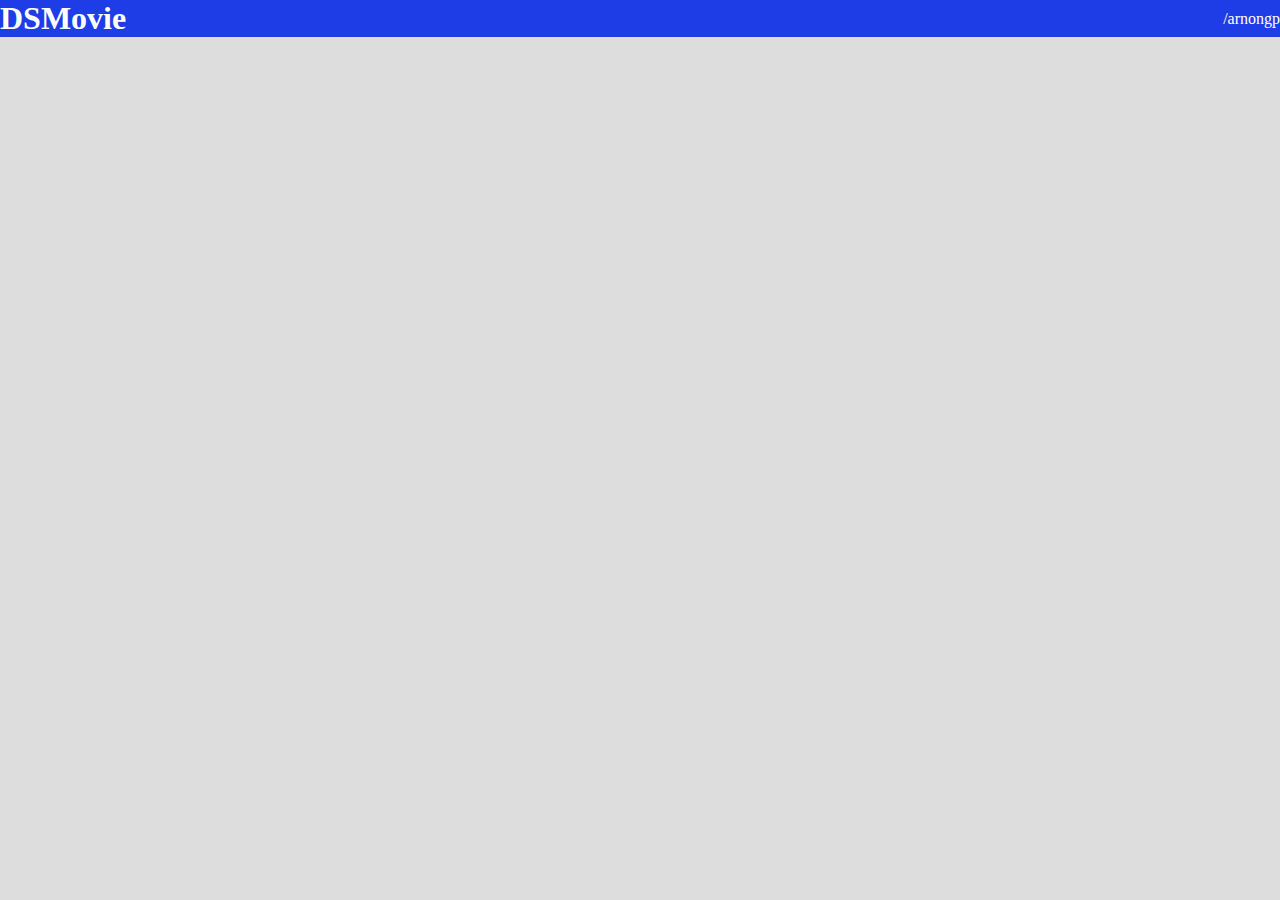
==== index.html @ d2dfbcd3 "estilização da barra superior" ====
<!DOCTYPE html>
<html lang="pt-br">
<head>
    <meta charset="UTF-8">
    <meta http-equiv="X-UA-Compatible" content="IE=edge">
    <meta name="viewport" content="width=device-width, initial-scale=1.0">
    <link rel="stylesheet" href="style.css">
    <link href="https://cdn.jsdelivr.net/npm/bootstrap@5.1.3/dist/css/bootstrap.min.css" rel="stylesheet" integrity="sha384-1BmE4kWBq78iYhFldvKuhfTAU6auU8tT94WrHftjDbrCEXSU1oBoqyl2QvZ6jIW3" crossorigin="anonymous">
    <title>Projeto DSMovie</title>
</head>
<body>
    <header>
        <nav class="container">
            <h1>DSMovie</h1>
            <a href="https://github.com/arnongp/" target="_blank">/arnongp</a>
        </nav>
    </header>
</body>
</html>
---- style.css ----
* {
    margin: 0;
    padding: 0;
    box-sizing: border-box;
}

html, body {
    background-color: #DDD;
}

header {
    background-color: #1f3de7;
    color: #FFF
}
nav a {
    color: unset;
    text-decoration: none;
}

nav {
    display: flex;
    align-items: center;
    justify-content: space-between;
}
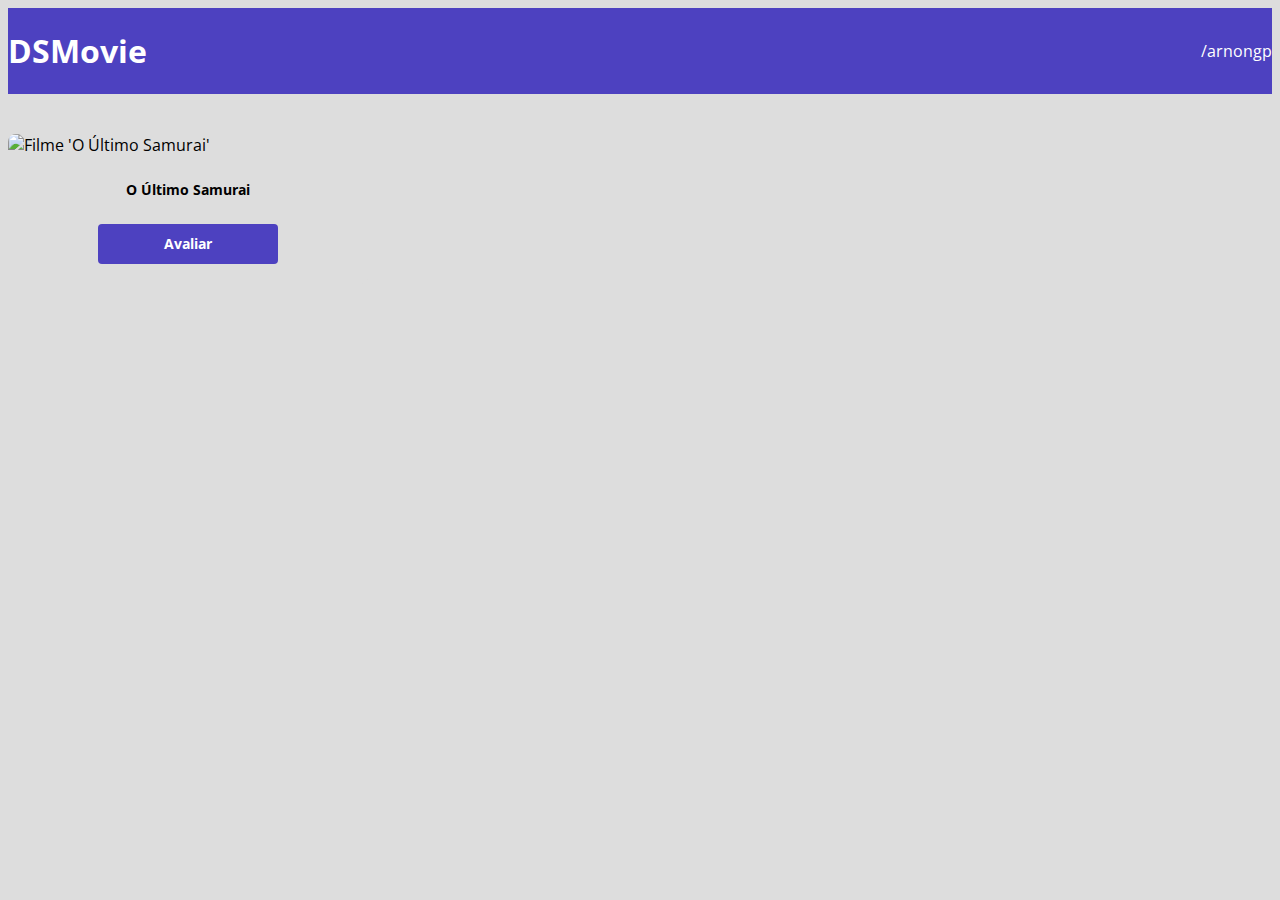
==== commit c4800bfa: "criado card de filmes" ====
--- a/index.html
+++ b/index.html
@@ -15,5 +15,16 @@
             <a href="https://github.com/arnongp/" target="_blank">/arnongp</a>
         </nav>
     </header>
+    <main>
+        <section id="dsmovie-card-list" class="container">
+            <div class="dsmovie-card">
+                <img src="https://www.themoviedb.org/t/p/w533_and_h300_bestv2/lm15lu2jt3I3Syxsb90UJzUzMRV.jpg" alt="Filme 'O Último Samurai'">
+                <div class="dsmovie-card-description">
+                    <h3>O Último Samurai</h3>
+                    <a class="dsmovie-btn" href="form.html">Avaliar</a>
+                </div>
+            </div>
+        </section>
+    </main>
 </body>
 </html>--- a/style.css
+++ b/style.css
@@ -1,18 +1,26 @@
+@import url('https://fonts.googleapis.com/css2?family=Open+Sans:wght@400;700&display=swap');
+
+:root {
+  --color-primary: #4d41c0;
+  --text-gray:#4A4A4A;
+  --bg-gray: #ddd;
+  --white: #fff;
+}
+
 * {
-    margin: 0;
-    padding: 0;
     box-sizing: border-box;
+    font-family: 'Open Sans', sans-serif;
 }
 
 html, body {
-    background-color: #DDD;
+    background-color: var(--bg-gray);
 }
 
 header {
-    background-color: #1f3de7;
-    color: #FFF
+    background-color: var(--color-primary);
+    color: #FFF;
 }
-nav a {
+nav a, nav a:hover {
     color: unset;
     text-decoration: none;
 }
@@ -23,3 +31,46 @@
     justify-content: space-between;
 }
 
+.dsmovie-card {
+    width: 360px;
+    border-radius: 8px;
+}
+
+#dsmovie-card-list {
+    padding: 40px 0;
+}
+
+.dsmovie-card img {
+    width: 100%;
+    border-radius: 8px 8px 0 0;
+}
+
+.dsmovie-card-description {
+    background-color: var(--bg-gray);
+    padding: 10px 0 20px 0;
+    display: flex;
+    flex-direction: column;
+    align-items: center;
+    border-radius: 0 0 8px 8px;
+}
+
+.dsmovie-card-description h3 {
+    font-size: 14px;
+    font-weight: 700;
+    margin-bottom: 25px;
+}
+
+.dsmovie-btn, .dsmovie-btn:hover {
+    width: 180px;
+    height: 40px;
+    background-color: var(--color-primary);
+    color: var(--white);
+    font-size: 14px;
+    font-weight: 700;
+    display: flex;
+    align-items: center;
+    justify-content: center;
+    text-decoration: none;
+    border-radius: 4px;
+
+}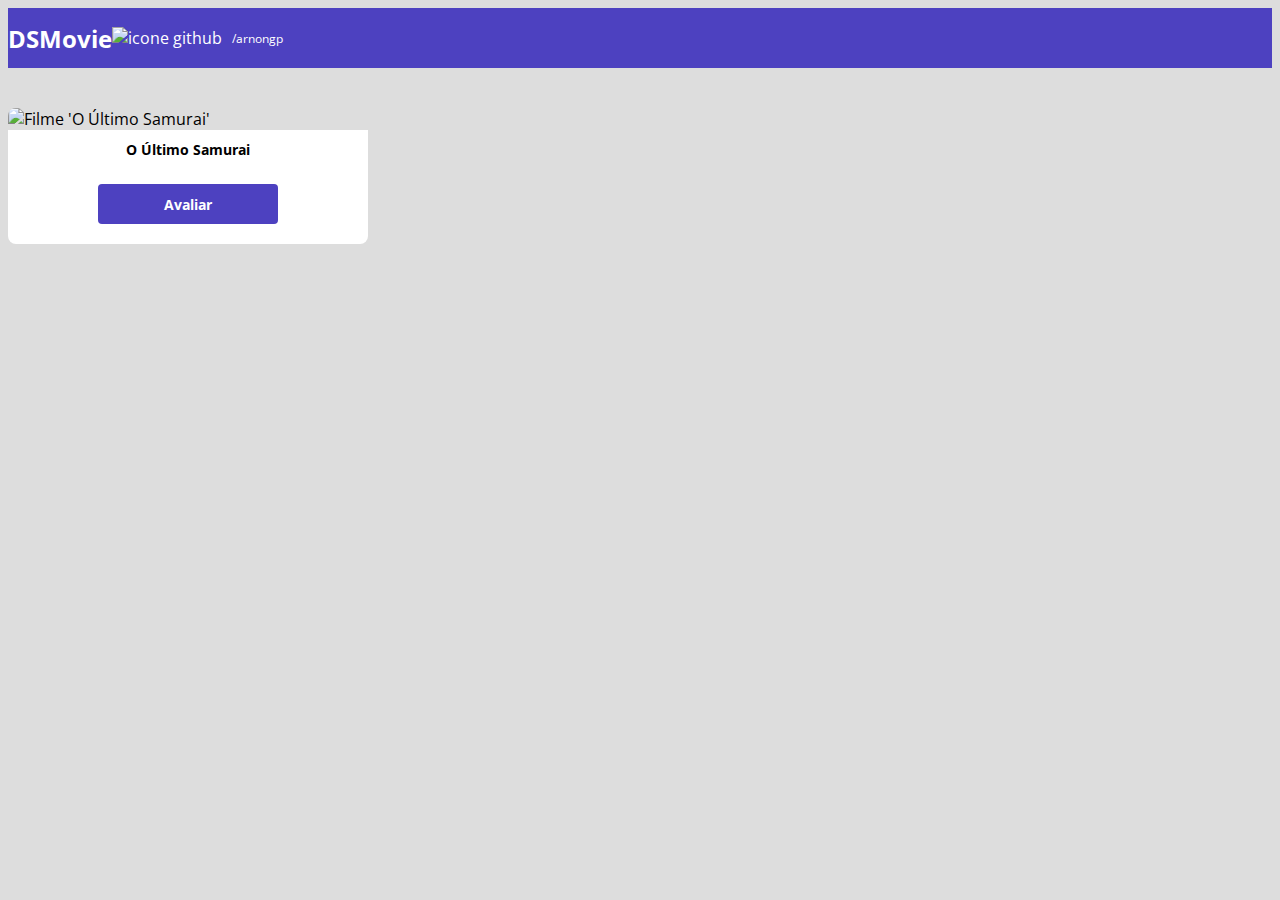
==== commit 4aae03a7: "correcao arquivo css parte inicial" ====
--- a/index.html
+++ b/index.html
@@ -1,30 +1,41 @@
 <!DOCTYPE html>
 <html lang="pt-br">
-<head>
-    <meta charset="UTF-8">
-    <meta http-equiv="X-UA-Compatible" content="IE=edge">
-    <meta name="viewport" content="width=device-width, initial-scale=1.0">
-    <link rel="stylesheet" href="style.css">
-    <link href="https://cdn.jsdelivr.net/npm/bootstrap@5.1.3/dist/css/bootstrap.min.css" rel="stylesheet" integrity="sha384-1BmE4kWBq78iYhFldvKuhfTAU6auU8tT94WrHftjDbrCEXSU1oBoqyl2QvZ6jIW3" crossorigin="anonymous">
+  <head>
+    <meta charset="UTF-8" />
+    <meta http-equiv="X-UA-Compatible" content="IE=edge" />
+    <meta name="viewport" content="width=device-width, initial-scale=1.0" />
+    <link
+      href="https://cdn.jsdelivr.net/npm/bootstrap@5.1.3/dist/css/bootstrap.min.css"
+      rel="stylesheet"
+      integrity="sha384-1BmE4kWBq78iYhFldvKuhfTAU6auU8tT94WrHftjDbrCEXSU1oBoqyl2QvZ6jIW3"
+      crossorigin="anonymous"
+    />
+    <link rel="stylesheet" href="style.css" />
     <title>Projeto DSMovie</title>
-</head>
-<body>
+  </head>
+  <body>
     <header>
-        <nav class="container">
-            <h1>DSMovie</h1>
-            <a href="https://github.com/arnongp/" target="_blank">/arnongp</a>
-        </nav>
+      <nav class="container">
+        <h1>DSMovie</h1>
+        <div class="dsmovie-contact-container">
+          <img src="img/github.svg" alt="icone github" />
+          <a href="https://github.com/arnongp/" target="_blank">/arnongp</a>
+        </div>
+      </nav>
     </header>
     <main>
-        <section id="dsmovie-card-list" class="container">
-            <div class="dsmovie-card">
-                <img src="https://www.themoviedb.org/t/p/w533_and_h300_bestv2/lm15lu2jt3I3Syxsb90UJzUzMRV.jpg" alt="Filme 'O Último Samurai'">
-                <div class="dsmovie-card-description">
-                    <h3>O Último Samurai</h3>
-                    <a class="dsmovie-btn" href="form.html">Avaliar</a>
-                </div>
-            </div>
-        </section>
+      <section id="dsmovie-card-list" class="container">
+        <div class="dsmovie-card">
+          <img
+            src="https://www.themoviedb.org/t/p/w533_and_h300_bestv2/lm15lu2jt3I3Syxsb90UJzUzMRV.jpg"
+            alt="Filme 'O Último Samurai'"
+          />
+          <div class="dsmovie-card-description">
+            <h3>O Último Samurai</h3>
+            <a class="dsmovie-btn" href="form.html">Avaliar</a>
+          </div>
+        </div>
+      </section>
     </main>
-</body>
-</html>+  </body>
+</html>
--- a/style.css
+++ b/style.css
@@ -12,23 +12,47 @@
     font-family: 'Open Sans', sans-serif;
 }
 
+h1, h2, h3, h4, h5, h6 {
+    margin: 0;
+}
+
 html, body {
     background-color: var(--bg-gray);
 }
 
 header {
     background-color: var(--color-primary);
-    color: #FFF;
+    color: var(--white);
+    height: 60px;
+    display: flex;
+    align-items: center;
 }
+
+nav h1 {
+    font-size: 24px;
+    font-weight: 700;
+}
+
 nav a, nav a:hover {
     color: unset;
     text-decoration: none;
+    font-size: 12px;
+    font-weight: 400;
 }
 
 nav {
     display: flex;
     align-items: center;
     justify-content: space-between;
+}
+
+.dsmovie-contact-container {
+    display: flex;
+    align-items: center;
+}
+
+.dsmovie-contact-container img {
+    margin-right: 10px;
 }
 
 .dsmovie-card {
@@ -46,11 +70,12 @@
 }
 
 .dsmovie-card-description {
-    background-color: var(--bg-gray);
-    padding: 10px 0 20px 0;
+    background-color: var(--white);
+    padding: 10px 10px 20px 10px;
     display: flex;
     flex-direction: column;
     align-items: center;
+    justify-content: space-between;
     border-radius: 0 0 8px 8px;
 }
 
@@ -58,6 +83,7 @@
     font-size: 14px;
     font-weight: 700;
     margin-bottom: 25px;
+    text-align: center;
 }
 
 .dsmovie-btn, .dsmovie-btn:hover {
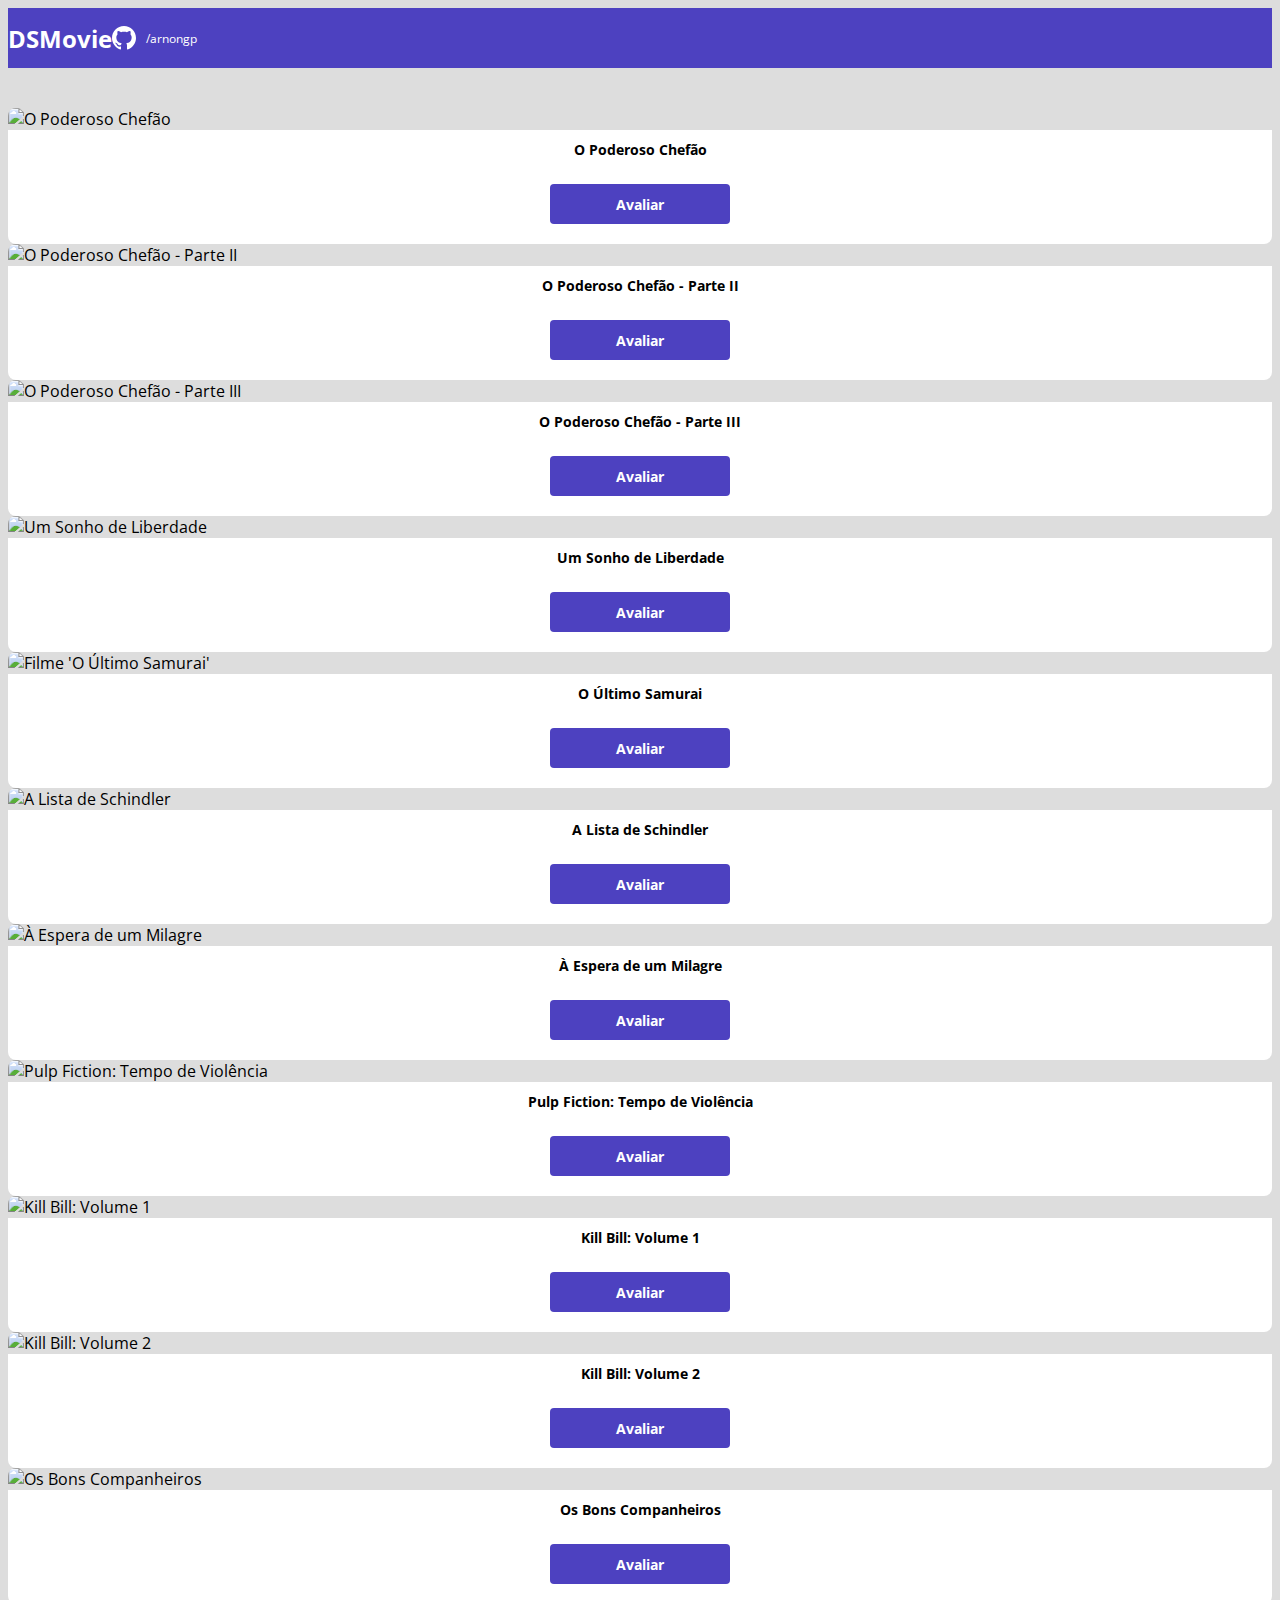
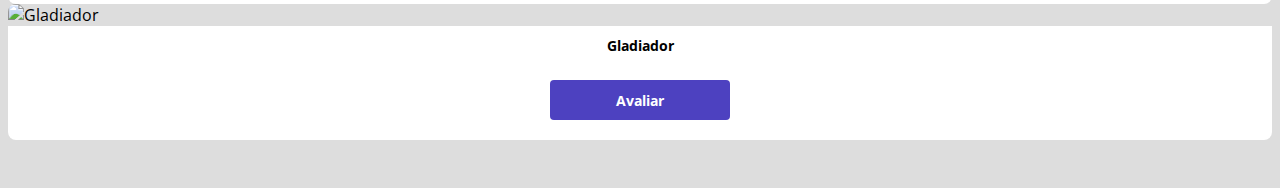
==== commit d0904d56: "card com 12 posicoes" ====
--- a/index.html
+++ b/index.html
@@ -25,16 +25,152 @@
     </header>
     <main>
       <section id="dsmovie-card-list" class="container">
-        <div class="dsmovie-card">
-          <img
-            src="https://www.themoviedb.org/t/p/w533_and_h300_bestv2/lm15lu2jt3I3Syxsb90UJzUzMRV.jpg"
-            alt="Filme 'O Último Samurai'"
-          />
-          <div class="dsmovie-card-description">
-            <h3>O Último Samurai</h3>
-            <a class="dsmovie-btn" href="form.html">Avaliar</a>
+          <div class="row">
+            <div class="col-sm-6 col-lg-4 col-xl-3 mb-3">
+                <div class="dsmovie-card">
+                    <img
+                      src="https://www.themoviedb.org/t/p/w533_and_h300_bestv2/rSPw7tgCH9c6NqICZef4kZjFOQ5.jpg"
+                      alt="O Poderoso Chefão"
+                    />
+                    <div class="dsmovie-card-description">
+                      <h3>O Poderoso Chefão</h3>
+                      <a class="dsmovie-btn" href="form.html">Avaliar</a>
+                    </div>
+                  </div>
+              </div>       
+            <div class="col-sm-6 col-lg-4 col-xl-3 mb-3">
+                <div class="dsmovie-card">
+                    <img
+                      src="https://www.themoviedb.org/t/p/w533_and_h300_bestv2/poec6RqOKY9iSiIUmfyfPfiLtvB.jpg"
+                      alt="O Poderoso Chefão - Parte II"
+                    />
+                    <div class="dsmovie-card-description">
+                      <h3>O Poderoso Chefão - Parte II</h3>
+                      <a class="dsmovie-btn" href="form.html">Avaliar</a>
+                    </div>
+                  </div>
+              </div>       
+            <div class="col-sm-6 col-lg-4 col-xl-3 mb-3">
+                <div class="dsmovie-card">
+                    <img
+                      src="https://www.themoviedb.org/t/p/w533_and_h300_bestv2/9jzcBj3K3sOJe1yF73JEFPISIHE.jpg"
+                      alt="O Poderoso Chefão - Parte III"
+                    />
+                    <div class="dsmovie-card-description">
+                      <h3>O Poderoso Chefão - Parte III</h3>
+                      <a class="dsmovie-btn" href="form.html">Avaliar</a>
+                    </div>
+                  </div>
+              </div>       
+            <div class="col-sm-6 col-lg-4 col-xl-3 mb-3">
+                <div class="dsmovie-card">
+                    <img
+                      src="https://www.themoviedb.org/t/p/w533_and_h300_bestv2/wPU78OPN4BYEgWYdXyg0phMee64.jpg"
+                      alt="Um Sonho de Liberdade"
+                    />
+                    <div class="dsmovie-card-description">
+                      <h3>Um Sonho de Liberdade</h3>
+                      <a class="dsmovie-btn" href="form.html">Avaliar</a>
+                    </div>
+                  </div>
+              </div>       
+            <div class="col-sm-6 col-lg-4 col-xl-3 mb-3">
+                <div class="dsmovie-card">
+                    <img
+                      src="https://www.themoviedb.org/t/p/w533_and_h300_bestv2/lm15lu2jt3I3Syxsb90UJzUzMRV.jpg"
+                      alt="Filme 'O Último Samurai'"
+                    />
+                    <div class="dsmovie-card-description">
+                      <h3>O Último Samurai</h3>
+                      <a class="dsmovie-btn" href="form.html">Avaliar</a>
+                    </div>
+                  </div>
+              </div>       
+            <div class="col-sm-6 col-lg-4 col-xl-3 mb-3">
+                <div class="dsmovie-card">
+                    <img
+                      src="https://www.themoviedb.org/t/p/w533_and_h300_bestv2/loRmRzQXZeqG78TqZuyvSlEQfZb.jpg"
+                      alt="A Lista de Schindler"
+                    />
+                    <div class="dsmovie-card-description">
+                      <h3>A Lista de Schindler</h3>
+                      <a class="dsmovie-btn" href="form.html">Avaliar</a>
+                    </div>
+                  </div>
+              </div>       
+            <div class="col-sm-6 col-lg-4 col-xl-3 mb-3">
+                <div class="dsmovie-card">
+                    <img
+                      src="https://www.themoviedb.org/t/p/w533_and_h300_bestv2/l6hQWH9eDksNJNiXWYRkWqikOdu.jpg"
+                      alt="À Espera de um Milagre"
+                    />
+                    <div class="dsmovie-card-description">
+                      <h3>À Espera de um Milagre</h3>
+                      <a class="dsmovie-btn" href="form.html">Avaliar</a>
+                    </div>
+                  </div>
+              </div>       
+            <div class="col-sm-6 col-lg-4 col-xl-3 mb-3">
+                <div class="dsmovie-card">
+                    <img
+                      src="https://www.themoviedb.org/t/p/w533_and_h300_bestv2/suaEOtk1N1sgg2MTM7oZd2cfVp3.jpg"
+                      alt="Pulp Fiction: Tempo de Violência"
+                    />
+                    <div class="dsmovie-card-description">
+                      <h3>Pulp Fiction: Tempo de Violência</h3>
+                      <a class="dsmovie-btn" href="form.html">Avaliar</a>
+                    </div>
+                  </div>
+              </div>       
+            <div class="col-sm-6 col-lg-4 col-xl-3 mb-3">
+                <div class="dsmovie-card">
+                    <img
+                      src="https://www.themoviedb.org/t/p/w533_and_h300_bestv2/ldnt0O6Utnz9roPe15uzc91WNqT.jpg"
+                      alt="Kill Bill: Volume 1"
+                    />
+                    <div class="dsmovie-card-description">
+                      <h3>Kill Bill: Volume 1</h3>
+                      <a class="dsmovie-btn" href="form.html">Avaliar</a>
+                    </div>
+                  </div>
+              </div>       
+            <div class="col-sm-6 col-lg-4 col-xl-3 mb-3">
+                <div class="dsmovie-card">
+                    <img
+                      src="https://www.themoviedb.org/t/p/w533_and_h300_bestv2/70EtzaGfO2d8X5n8SLI4s61KuJh.jpg"
+                      alt="Kill Bill: Volume 2"
+                    />
+                    <div class="dsmovie-card-description">
+                      <h3>Kill Bill: Volume 2</h3>
+                      <a class="dsmovie-btn" href="form.html">Avaliar</a>
+                    </div>
+                  </div>
+              </div>       
+            <div class="col-sm-6 col-lg-4 col-xl-3 mb-3">
+                <div class="dsmovie-card">
+                    <img
+                      src="https://www.themoviedb.org/t/p/w533_and_h300_bestv2/gILte6Zd7m1YneIr6MVhh30S9pr.jpg"
+                      alt="Os Bons Companheiros"
+                    />
+                    <div class="dsmovie-card-description">
+                      <h3>Os Bons Companheiros</h3>
+                      <a class="dsmovie-btn" href="form.html">Avaliar</a>
+                    </div>
+                  </div>
+              </div>       
+            <div class="col-sm-6 col-lg-4 col-xl-3 mb-3">
+                <div class="dsmovie-card">
+                    <img
+                      src="https://www.themoviedb.org/t/p/w533_and_h300_bestv2/hND7xAaxxBgaIspp9iMsaEXOSTz.jpg"
+                      alt="Gladiador"
+                    />
+                    <div class="dsmovie-card-description">
+                      <h3>Gladiador</h3>
+                      <a class="dsmovie-btn" href="form.html">Avaliar</a>
+                    </div>
+                  </div>
+              </div>       
           </div>
-        </div>
       </section>
     </main>
   </body>
--- a/style.css
+++ b/style.css
@@ -56,7 +56,7 @@
 }
 
 .dsmovie-card {
-    width: 360px;
+    width: 100%;
     border-radius: 8px;
 }
 
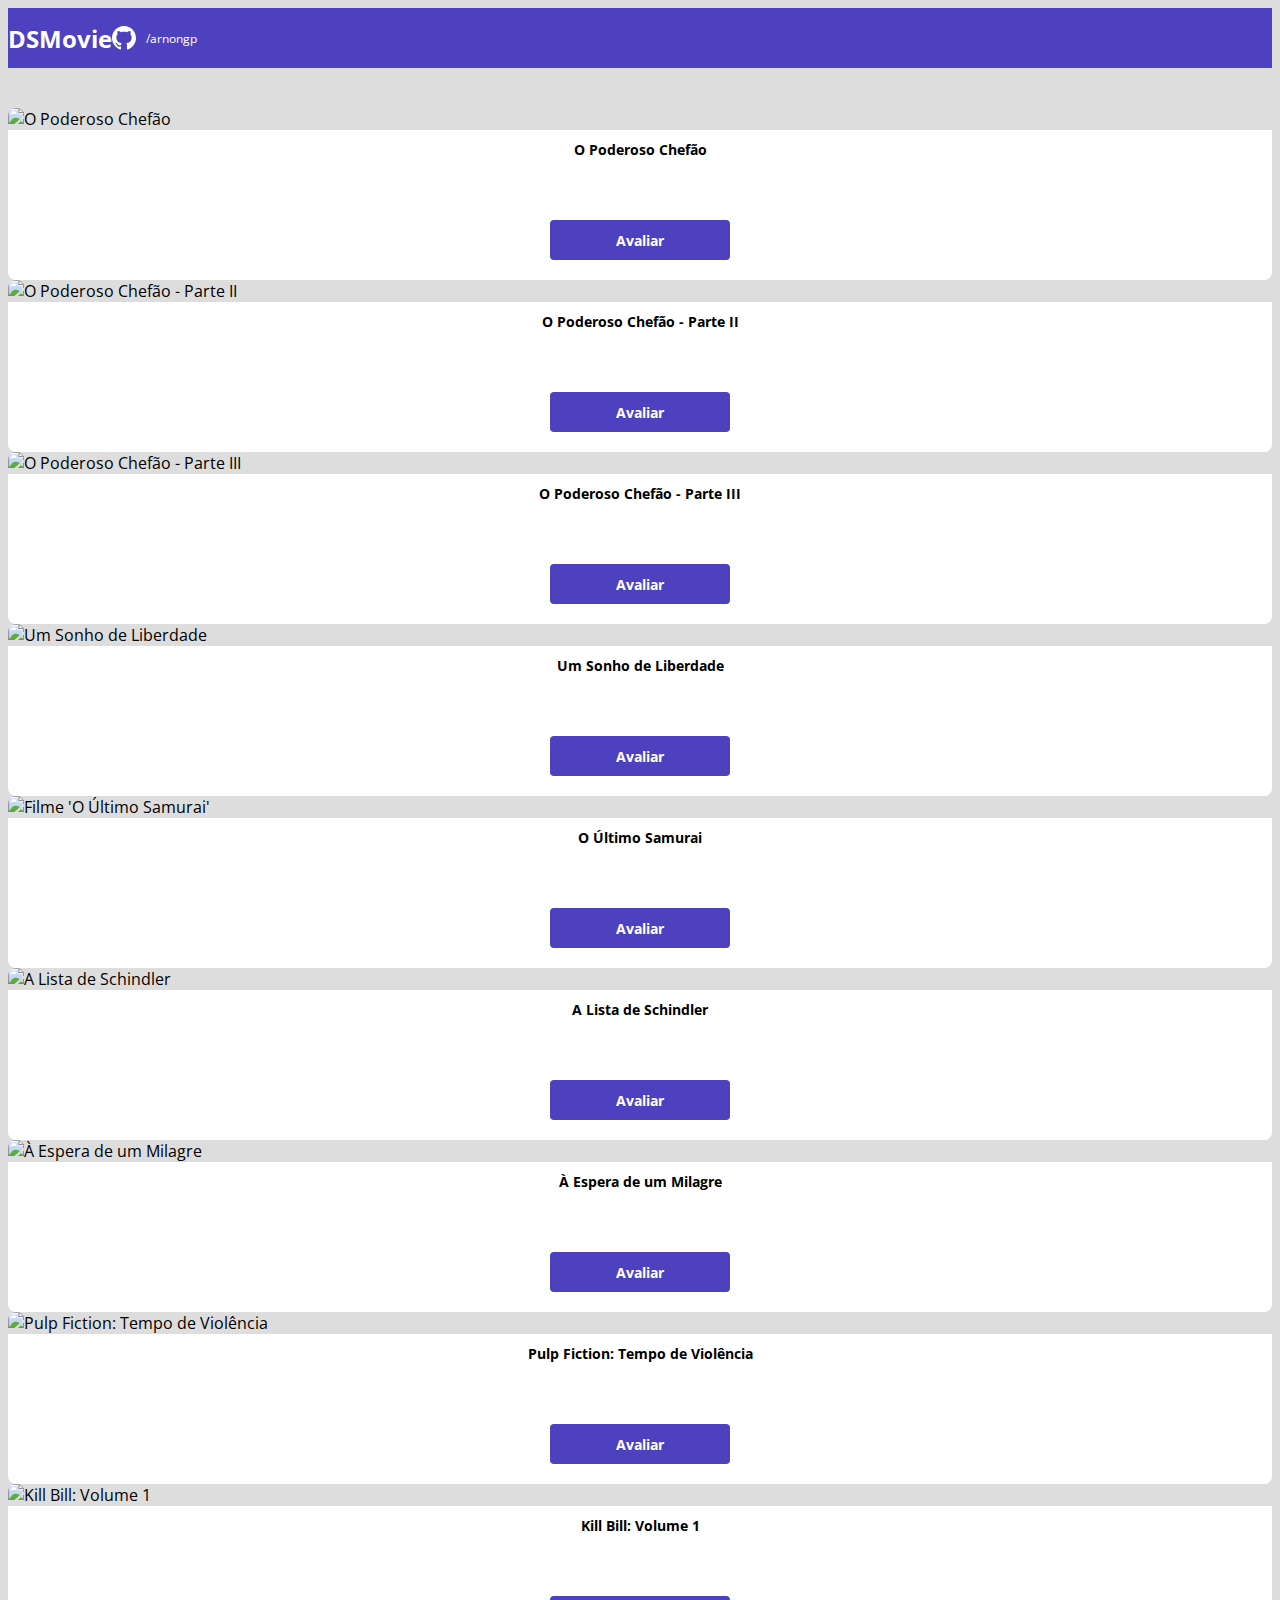
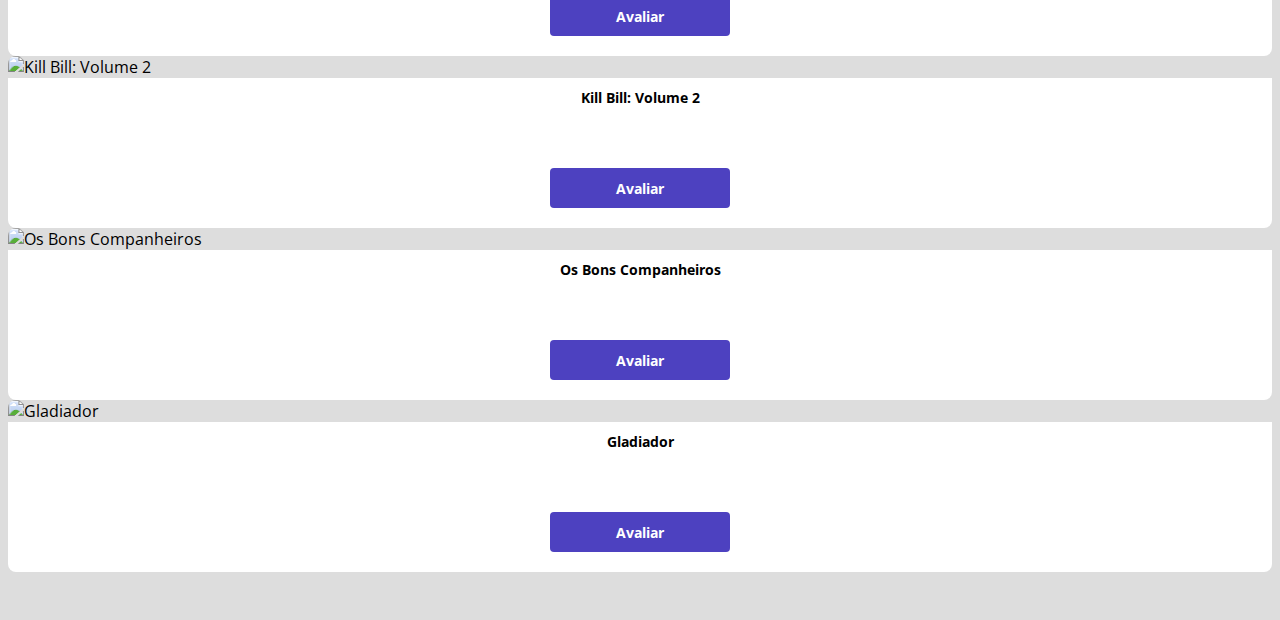
==== commit 73ee90dc: "formulario parte 2" ====
--- a/index.html
+++ b/index.html
@@ -25,152 +25,152 @@
     </header>
     <main>
       <section id="dsmovie-card-list" class="container">
-          <div class="row">
-            <div class="col-sm-6 col-lg-4 col-xl-3 mb-3">
-                <div class="dsmovie-card">
-                    <img
-                      src="https://www.themoviedb.org/t/p/w533_and_h300_bestv2/rSPw7tgCH9c6NqICZef4kZjFOQ5.jpg"
-                      alt="O Poderoso Chefão"
-                    />
-                    <div class="dsmovie-card-description">
-                      <h3>O Poderoso Chefão</h3>
-                      <a class="dsmovie-btn" href="form.html">Avaliar</a>
-                    </div>
-                  </div>
-              </div>       
-            <div class="col-sm-6 col-lg-4 col-xl-3 mb-3">
-                <div class="dsmovie-card">
-                    <img
-                      src="https://www.themoviedb.org/t/p/w533_and_h300_bestv2/poec6RqOKY9iSiIUmfyfPfiLtvB.jpg"
-                      alt="O Poderoso Chefão - Parte II"
-                    />
-                    <div class="dsmovie-card-description">
-                      <h3>O Poderoso Chefão - Parte II</h3>
-                      <a class="dsmovie-btn" href="form.html">Avaliar</a>
-                    </div>
-                  </div>
-              </div>       
-            <div class="col-sm-6 col-lg-4 col-xl-3 mb-3">
-                <div class="dsmovie-card">
-                    <img
-                      src="https://www.themoviedb.org/t/p/w533_and_h300_bestv2/9jzcBj3K3sOJe1yF73JEFPISIHE.jpg"
-                      alt="O Poderoso Chefão - Parte III"
-                    />
-                    <div class="dsmovie-card-description">
-                      <h3>O Poderoso Chefão - Parte III</h3>
-                      <a class="dsmovie-btn" href="form.html">Avaliar</a>
-                    </div>
-                  </div>
-              </div>       
-            <div class="col-sm-6 col-lg-4 col-xl-3 mb-3">
-                <div class="dsmovie-card">
-                    <img
-                      src="https://www.themoviedb.org/t/p/w533_and_h300_bestv2/wPU78OPN4BYEgWYdXyg0phMee64.jpg"
-                      alt="Um Sonho de Liberdade"
-                    />
-                    <div class="dsmovie-card-description">
-                      <h3>Um Sonho de Liberdade</h3>
-                      <a class="dsmovie-btn" href="form.html">Avaliar</a>
-                    </div>
-                  </div>
-              </div>       
-            <div class="col-sm-6 col-lg-4 col-xl-3 mb-3">
-                <div class="dsmovie-card">
-                    <img
-                      src="https://www.themoviedb.org/t/p/w533_and_h300_bestv2/lm15lu2jt3I3Syxsb90UJzUzMRV.jpg"
-                      alt="Filme 'O Último Samurai'"
-                    />
-                    <div class="dsmovie-card-description">
-                      <h3>O Último Samurai</h3>
-                      <a class="dsmovie-btn" href="form.html">Avaliar</a>
-                    </div>
-                  </div>
-              </div>       
-            <div class="col-sm-6 col-lg-4 col-xl-3 mb-3">
-                <div class="dsmovie-card">
-                    <img
-                      src="https://www.themoviedb.org/t/p/w533_and_h300_bestv2/loRmRzQXZeqG78TqZuyvSlEQfZb.jpg"
-                      alt="A Lista de Schindler"
-                    />
-                    <div class="dsmovie-card-description">
-                      <h3>A Lista de Schindler</h3>
-                      <a class="dsmovie-btn" href="form.html">Avaliar</a>
-                    </div>
-                  </div>
-              </div>       
-            <div class="col-sm-6 col-lg-4 col-xl-3 mb-3">
-                <div class="dsmovie-card">
-                    <img
-                      src="https://www.themoviedb.org/t/p/w533_and_h300_bestv2/l6hQWH9eDksNJNiXWYRkWqikOdu.jpg"
-                      alt="À Espera de um Milagre"
-                    />
-                    <div class="dsmovie-card-description">
-                      <h3>À Espera de um Milagre</h3>
-                      <a class="dsmovie-btn" href="form.html">Avaliar</a>
-                    </div>
-                  </div>
-              </div>       
-            <div class="col-sm-6 col-lg-4 col-xl-3 mb-3">
-                <div class="dsmovie-card">
-                    <img
-                      src="https://www.themoviedb.org/t/p/w533_and_h300_bestv2/suaEOtk1N1sgg2MTM7oZd2cfVp3.jpg"
-                      alt="Pulp Fiction: Tempo de Violência"
-                    />
-                    <div class="dsmovie-card-description">
-                      <h3>Pulp Fiction: Tempo de Violência</h3>
-                      <a class="dsmovie-btn" href="form.html">Avaliar</a>
-                    </div>
-                  </div>
-              </div>       
-            <div class="col-sm-6 col-lg-4 col-xl-3 mb-3">
-                <div class="dsmovie-card">
-                    <img
-                      src="https://www.themoviedb.org/t/p/w533_and_h300_bestv2/ldnt0O6Utnz9roPe15uzc91WNqT.jpg"
-                      alt="Kill Bill: Volume 1"
-                    />
-                    <div class="dsmovie-card-description">
-                      <h3>Kill Bill: Volume 1</h3>
-                      <a class="dsmovie-btn" href="form.html">Avaliar</a>
-                    </div>
-                  </div>
-              </div>       
-            <div class="col-sm-6 col-lg-4 col-xl-3 mb-3">
-                <div class="dsmovie-card">
-                    <img
-                      src="https://www.themoviedb.org/t/p/w533_and_h300_bestv2/70EtzaGfO2d8X5n8SLI4s61KuJh.jpg"
-                      alt="Kill Bill: Volume 2"
-                    />
-                    <div class="dsmovie-card-description">
-                      <h3>Kill Bill: Volume 2</h3>
-                      <a class="dsmovie-btn" href="form.html">Avaliar</a>
-                    </div>
-                  </div>
-              </div>       
-            <div class="col-sm-6 col-lg-4 col-xl-3 mb-3">
-                <div class="dsmovie-card">
-                    <img
-                      src="https://www.themoviedb.org/t/p/w533_and_h300_bestv2/gILte6Zd7m1YneIr6MVhh30S9pr.jpg"
-                      alt="Os Bons Companheiros"
-                    />
-                    <div class="dsmovie-card-description">
-                      <h3>Os Bons Companheiros</h3>
-                      <a class="dsmovie-btn" href="form.html">Avaliar</a>
-                    </div>
-                  </div>
-              </div>       
-            <div class="col-sm-6 col-lg-4 col-xl-3 mb-3">
-                <div class="dsmovie-card">
-                    <img
-                      src="https://www.themoviedb.org/t/p/w533_and_h300_bestv2/hND7xAaxxBgaIspp9iMsaEXOSTz.jpg"
-                      alt="Gladiador"
-                    />
-                    <div class="dsmovie-card-description">
-                      <h3>Gladiador</h3>
-                      <a class="dsmovie-btn" href="form.html">Avaliar</a>
-                    </div>
-                  </div>
-              </div>       
+        <div class="row">
+          <div class="col-sm-6 col-lg-4 col-xl-3 mb-3">
+            <div class="dsmovie-card">
+              <img
+                src="https://www.themoviedb.org/t/p/w533_and_h300_bestv2/rSPw7tgCH9c6NqICZef4kZjFOQ5.jpg"
+                alt="O Poderoso Chefão"
+              />
+              <div class="dsmovie-card-description">
+                <h3>O Poderoso Chefão</h3>
+                <a class="dsmovie-btn" href="form.html">Avaliar</a>
+              </div>
+            </div>
           </div>
+          <div class="col-sm-6 col-lg-4 col-xl-3 mb-3">
+            <div class="dsmovie-card">
+              <img
+                src="https://www.themoviedb.org/t/p/w533_and_h300_bestv2/poec6RqOKY9iSiIUmfyfPfiLtvB.jpg"
+                alt="O Poderoso Chefão - Parte II"
+              />
+              <div class="dsmovie-card-description">
+                <h3>O Poderoso Chefão - Parte II</h3>
+                <a class="dsmovie-btn" href="form.html">Avaliar</a>
+              </div>
+            </div>
+          </div>
+          <div class="col-sm-6 col-lg-4 col-xl-3 mb-3">
+            <div class="dsmovie-card">
+              <img
+                src="https://www.themoviedb.org/t/p/w533_and_h300_bestv2/9jzcBj3K3sOJe1yF73JEFPISIHE.jpg"
+                alt="O Poderoso Chefão - Parte III"
+              />
+              <div class="dsmovie-card-description">
+                <h3>O Poderoso Chefão - Parte III</h3>
+                <a class="dsmovie-btn" href="form.html">Avaliar</a>
+              </div>
+            </div>
+          </div>
+          <div class="col-sm-6 col-lg-4 col-xl-3 mb-3">
+            <div class="dsmovie-card">
+              <img
+                src="https://www.themoviedb.org/t/p/w533_and_h300_bestv2/wPU78OPN4BYEgWYdXyg0phMee64.jpg"
+                alt="Um Sonho de Liberdade"
+              />
+              <div class="dsmovie-card-description">
+                <h3>Um Sonho de Liberdade</h3>
+                <a class="dsmovie-btn" href="form.html">Avaliar</a>
+              </div>
+            </div>
+          </div>
+          <div class="col-sm-6 col-lg-4 col-xl-3 mb-3">
+            <div class="dsmovie-card">
+              <img
+                src="https://www.themoviedb.org/t/p/w533_and_h300_bestv2/lm15lu2jt3I3Syxsb90UJzUzMRV.jpg"
+                alt="Filme 'O Último Samurai'"
+              />
+              <div class="dsmovie-card-description">
+                <h3>O Último Samurai</h3>
+                <a class="dsmovie-btn" href="form.html">Avaliar</a>
+              </div>
+            </div>
+          </div>
+          <div class="col-sm-6 col-lg-4 col-xl-3 mb-3">
+            <div class="dsmovie-card">
+              <img
+                src="https://www.themoviedb.org/t/p/w533_and_h300_bestv2/loRmRzQXZeqG78TqZuyvSlEQfZb.jpg"
+                alt="A Lista de Schindler"
+              />
+              <div class="dsmovie-card-description">
+                <h3>A Lista de Schindler</h3>
+                <a class="dsmovie-btn" href="form.html">Avaliar</a>
+              </div>
+            </div>
+          </div>
+          <div class="col-sm-6 col-lg-4 col-xl-3 mb-3">
+            <div class="dsmovie-card">
+              <img
+                src="https://www.themoviedb.org/t/p/w533_and_h300_bestv2/l6hQWH9eDksNJNiXWYRkWqikOdu.jpg"
+                alt="À Espera de um Milagre"
+              />
+              <div class="dsmovie-card-description">
+                <h3>À Espera de um Milagre</h3>
+                <a class="dsmovie-btn" href="form.html">Avaliar</a>
+              </div>
+            </div>
+          </div>
+          <div class="col-sm-6 col-lg-4 col-xl-3 mb-3">
+            <div class="dsmovie-card">
+              <img
+                src="https://www.themoviedb.org/t/p/w533_and_h300_bestv2/suaEOtk1N1sgg2MTM7oZd2cfVp3.jpg"
+                alt="Pulp Fiction: Tempo de Violência"
+              />
+              <div class="dsmovie-card-description">
+                <h3>Pulp Fiction: Tempo de Violência</h3>
+                <a class="dsmovie-btn" href="form.html">Avaliar</a>
+              </div>
+            </div>
+          </div>
+          <div class="col-sm-6 col-lg-4 col-xl-3 mb-3">
+            <div class="dsmovie-card">
+              <img
+                src="https://www.themoviedb.org/t/p/w533_and_h300_bestv2/ldnt0O6Utnz9roPe15uzc91WNqT.jpg"
+                alt="Kill Bill: Volume 1"
+              />
+              <div class="dsmovie-card-description">
+                <h3>Kill Bill: Volume 1</h3>
+                <a class="dsmovie-btn" href="form.html">Avaliar</a>
+              </div>
+            </div>
+          </div>
+          <div class="col-sm-6 col-lg-4 col-xl-3 mb-3">
+            <div class="dsmovie-card">
+              <img
+                src="https://www.themoviedb.org/t/p/w533_and_h300_bestv2/70EtzaGfO2d8X5n8SLI4s61KuJh.jpg"
+                alt="Kill Bill: Volume 2"
+              />
+              <div class="dsmovie-card-description">
+                <h3>Kill Bill: Volume 2</h3>
+                <a class="dsmovie-btn" href="form.html">Avaliar</a>
+              </div>
+            </div>
+          </div>
+          <div class="col-sm-6 col-lg-4 col-xl-3 mb-3">
+            <div class="dsmovie-card">
+              <img
+                src="https://www.themoviedb.org/t/p/w533_and_h300_bestv2/gILte6Zd7m1YneIr6MVhh30S9pr.jpg"
+                alt="Os Bons Companheiros"
+              />
+              <div class="dsmovie-card-description">
+                <h3>Os Bons Companheiros</h3>
+                <a class="dsmovie-btn" href="form.html">Avaliar</a>
+              </div>
+            </div>
+          </div>
+          <div class="col-sm-6 col-lg-4 col-xl-3 mb-3">
+            <div class="dsmovie-card">
+              <img
+                src="https://www.themoviedb.org/t/p/w533_and_h300_bestv2/hND7xAaxxBgaIspp9iMsaEXOSTz.jpg"
+                alt="Gladiador"
+              />
+              <div class="dsmovie-card-description">
+                <h3>Gladiador</h3>
+                <a class="dsmovie-btn" href="form.html">Avaliar</a>
+              </div>
+            </div>
+          </div>
+        </div>
       </section>
     </main>
   </body>
--- a/style.css
+++ b/style.css
@@ -2,101 +2,146 @@
 
 :root {
   --color-primary: #4d41c0;
-  --text-gray:#4A4A4A;
+  --text-gray: #4a4a4a;
   --bg-gray: #ddd;
   --white: #fff;
+  --text-light-gray: #aaa;
 }
 
 * {
-    box-sizing: border-box;
-    font-family: 'Open Sans', sans-serif;
+  box-sizing: border-box;
+  font-family: 'Open Sans', sans-serif;
 }
 
-h1, h2, h3, h4, h5, h6 {
-    margin: 0;
+h1,
+h2,
+h3,
+h4,
+h5,
+h6 {
+  margin: 0;
 }
 
-html, body {
-    background-color: var(--bg-gray);
+html,
+body {
+  background-color: var(--bg-gray);
 }
 
 header {
-    background-color: var(--color-primary);
-    color: var(--white);
-    height: 60px;
-    display: flex;
-    align-items: center;
+  background-color: var(--color-primary);
+  color: var(--white);
+  height: 60px;
+  display: flex;
+  align-items: center;
 }
 
 nav h1 {
-    font-size: 24px;
-    font-weight: 700;
+  font-size: 24px;
+  font-weight: 700;
 }
 
-nav a, nav a:hover {
-    color: unset;
-    text-decoration: none;
-    font-size: 12px;
-    font-weight: 400;
+nav a,
+nav a:hover {
+  color: unset;
+  text-decoration: none;
+  font-size: 12px;
+  font-weight: 400;
 }
 
 nav {
-    display: flex;
-    align-items: center;
-    justify-content: space-between;
+  display: flex;
+  align-items: center;
+  justify-content: space-between;
 }
 
 .dsmovie-contact-container {
-    display: flex;
-    align-items: center;
+  display: flex;
+  align-items: center;
 }
 
 .dsmovie-contact-container img {
-    margin-right: 10px;
+  margin-right: 10px;
 }
 
 .dsmovie-card {
-    width: 100%;
-    border-radius: 8px;
+  width: 100%;
+  border-radius: 8px;
 }
 
 #dsmovie-card-list {
-    padding: 40px 0;
+  padding: 40px 0;
 }
 
 .dsmovie-card img {
-    width: 100%;
-    border-radius: 8px 8px 0 0;
+  width: 100%;
+  border-radius: 8px 8px 0 0;
 }
 
 .dsmovie-card-description {
-    background-color: var(--white);
-    padding: 10px 10px 20px 10px;
-    display: flex;
-    flex-direction: column;
-    align-items: center;
-    justify-content: space-between;
-    border-radius: 0 0 8px 8px;
+  background-color: var(--white);
+  padding: 10px 10px 20px 10px;
+  display: flex;
+  flex-direction: column;
+  align-items: center;
+  justify-content: space-between;
+  border-radius: 0 0 8px 8px;
+  min-height: 150px;
 }
 
 .dsmovie-card-description h3 {
-    font-size: 14px;
-    font-weight: 700;
-    margin-bottom: 25px;
-    text-align: center;
+  font-size: 14px;
+  font-weight: 700;
+  margin-bottom: 25px;
+  text-align: center;
 }
 
-.dsmovie-btn, .dsmovie-btn:hover {
-    width: 180px;
-    height: 40px;
-    background-color: var(--color-primary);
-    color: var(--white);
-    font-size: 14px;
-    font-weight: 700;
-    display: flex;
-    align-items: center;
-    justify-content: center;
-    text-decoration: none;
-    border-radius: 4px;
+.dsmovie-btn,
+.dsmovie-btn:hover {
+  width: 180px;
+  height: 40px;
+  background-color: var(--color-primary);
+  color: var(--white);
+  font-size: 14px;
+  font-weight: 700;
+  display: flex;
+  align-items: center;
+  justify-content: center;
+  text-decoration: none;
+  border-radius: 4px;
+  border: 0;
+}
 
-}+.dsmovie-form-container {
+  padding: 40px 0;
+  max-width: 480px;
+}
+.dsmovie-form-description {
+  background-color: var(--white);
+  padding: 20px;
+  display: flex;
+  flex-direction: column;
+  align-items: center;
+  border-radius: 0 0 8px 8px;
+}
+.dsmovie-form-description h3 {
+  font-size: 14px;
+  font-weight: 700;
+  margin-bottom: 20px;
+}
+.dsmovie-form {
+  width: 100%;
+}
+.dsmovie-form-btn-container {
+  height: 100px;
+  display: flex;
+  flex-direction: column;
+  align-items: center;
+  justify-content: space-between;
+}
+.dsmovie-form-group {
+  margin-bottom: 20px;
+}
+.dsmovie-form-group label {
+  font-size: 12px;
+  color: var(--text-light-gray);
+}
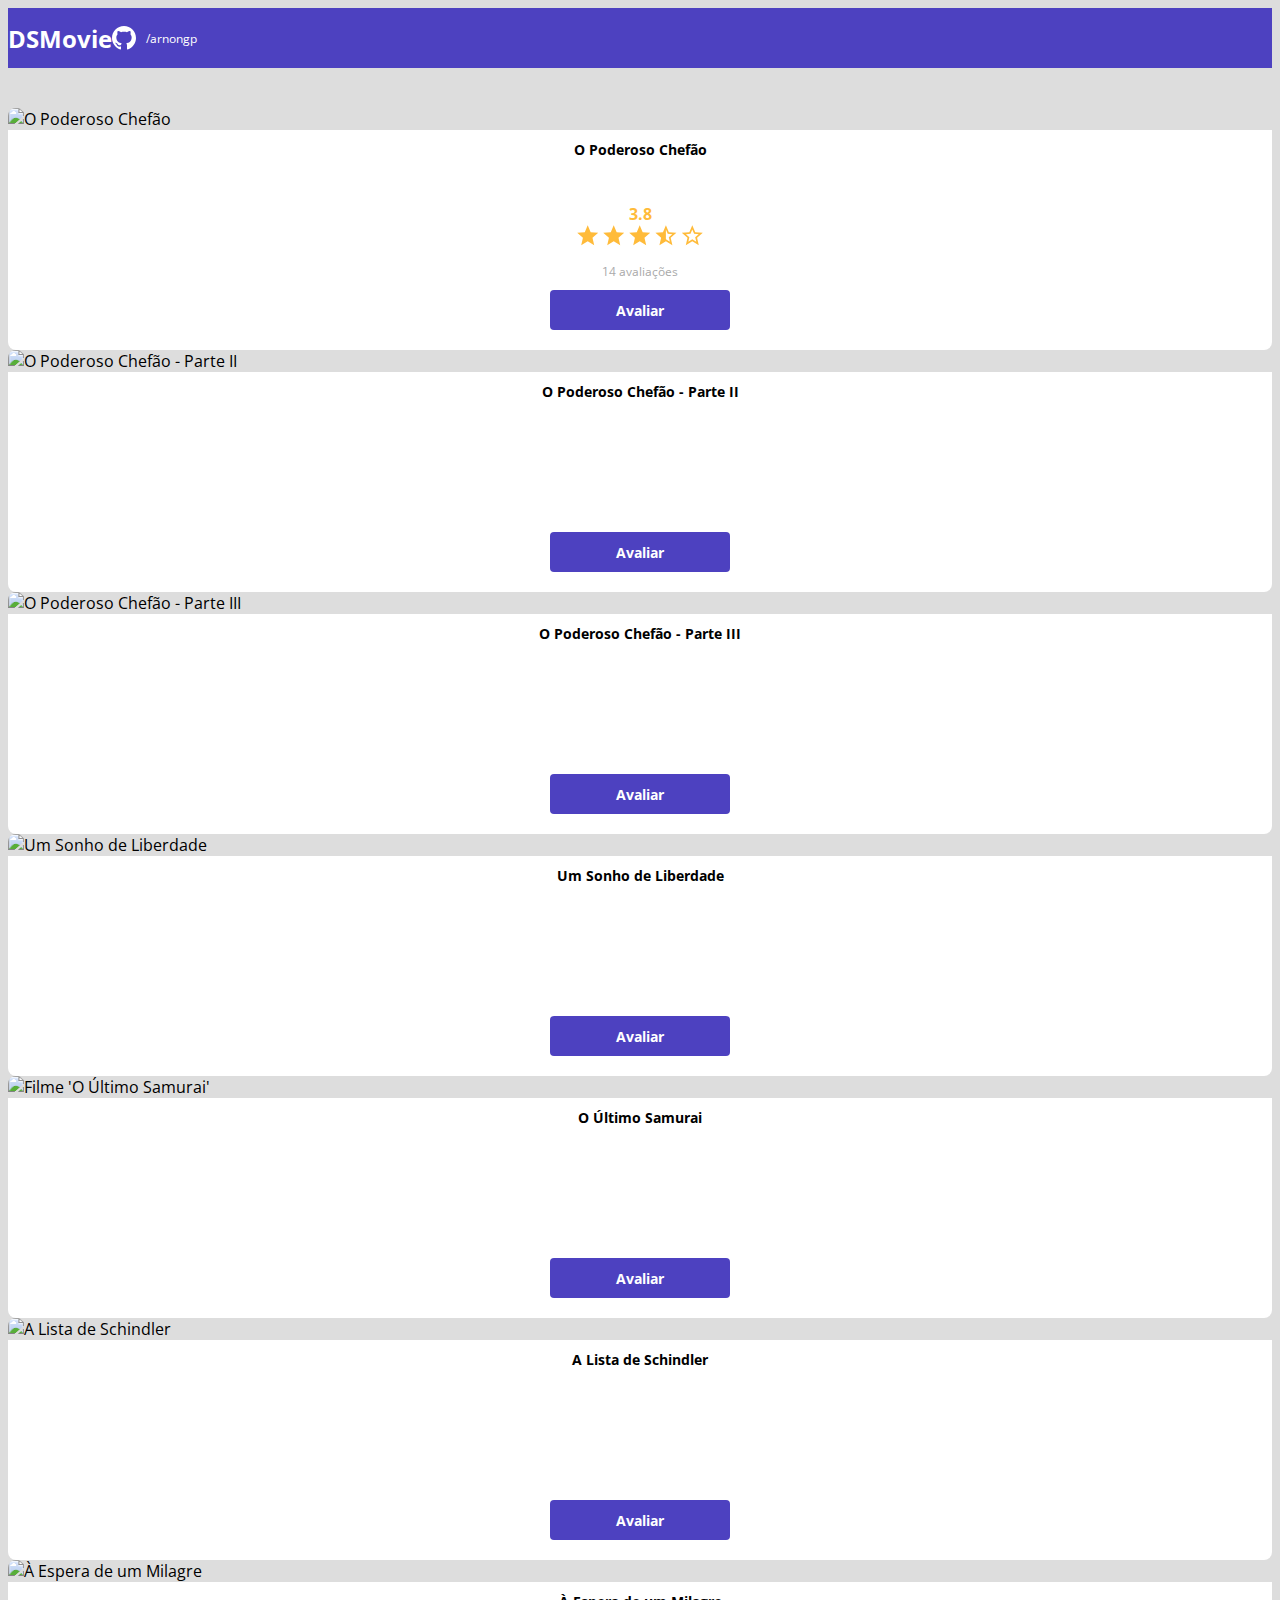
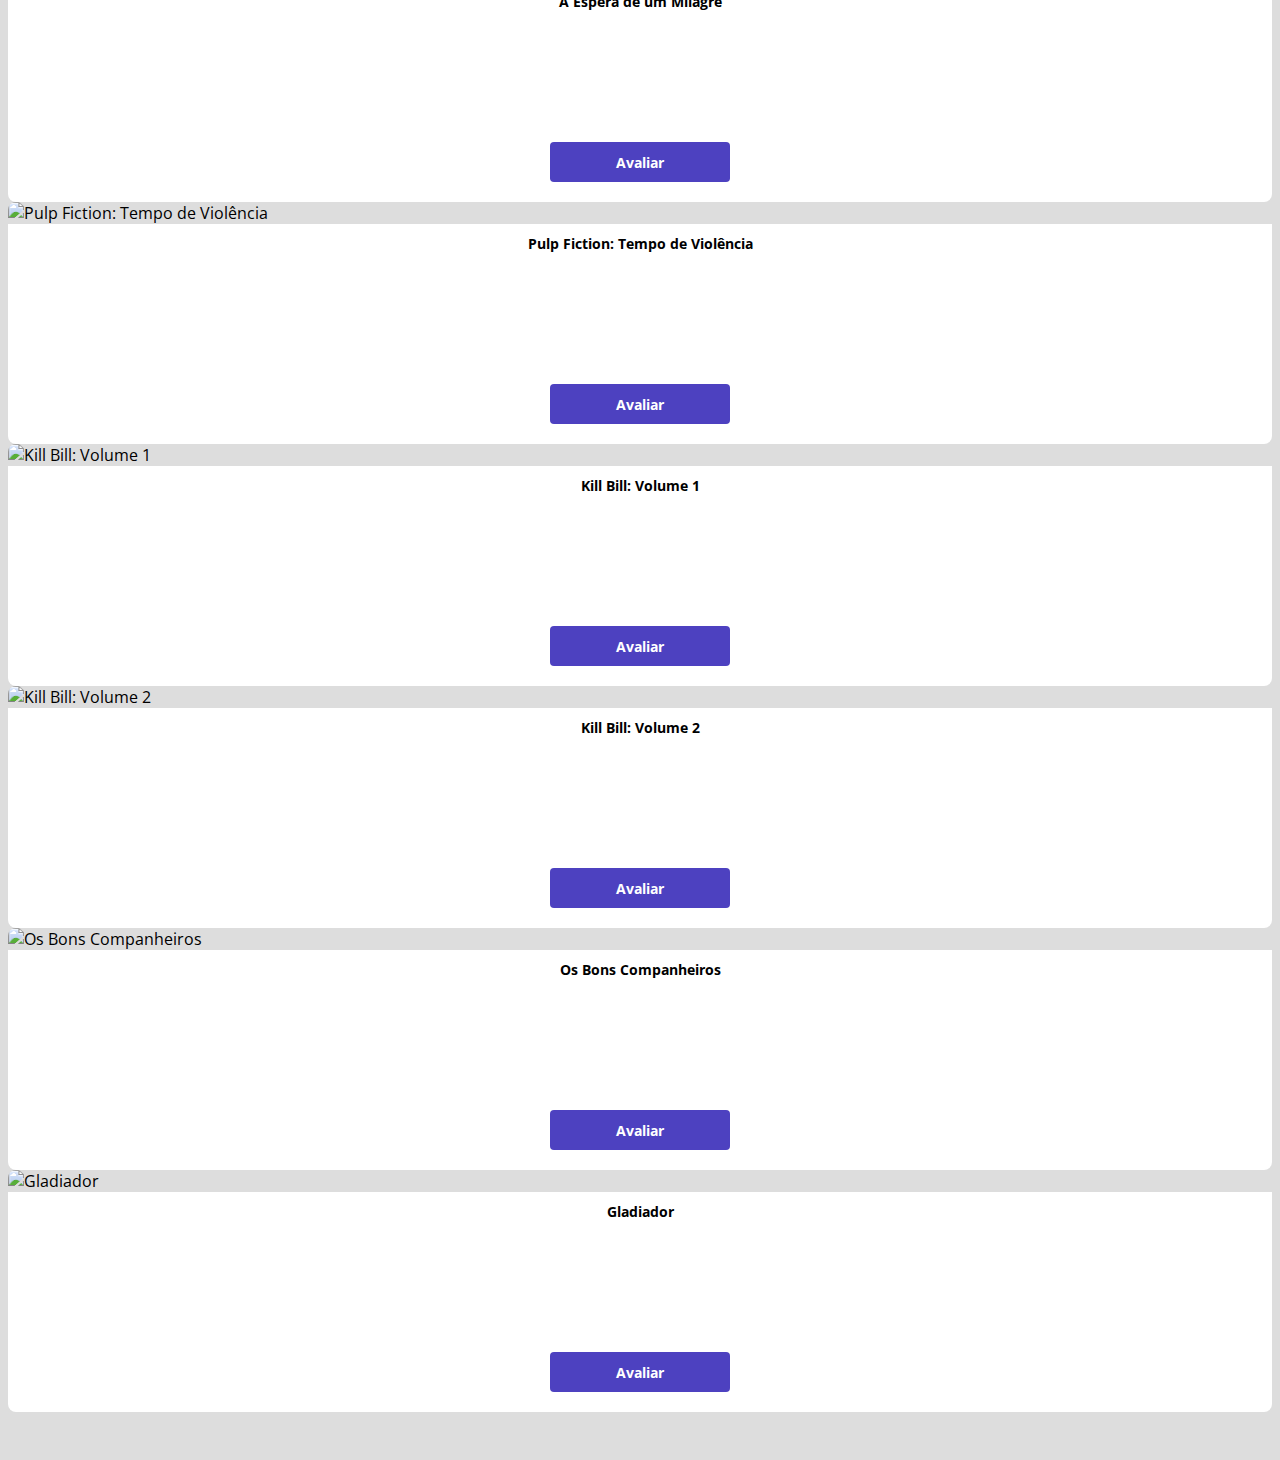
==== commit 9fbc6a90: "avaliacao com estrelas" ====
--- a/index.html
+++ b/index.html
@@ -34,7 +34,18 @@
               />
               <div class="dsmovie-card-description">
                 <h3>O Poderoso Chefão</h3>
-                <a class="dsmovie-btn" href="form.html">Avaliar</a>
+                <div class="dsmovie-card-description-bottom">
+                  <h4>3.8</h4>
+                  <div>
+                    <img src="img/star-full.svg" alt="" />
+                    <img src="img/star-full.svg" alt="" />
+                    <img src="img/star-full.svg" alt="" />
+                    <img src="img/star-half.svg" alt="" />
+                    <img src="img/star-empty.svg" alt="" />
+                  </div>
+                  <p>14 avaliações</p>
+                  <a class="dsmovie-btn" href="form.html">Avaliar</a>
+                </div>
               </div>
             </div>
           </div>
--- a/style.css
+++ b/style.css
@@ -6,6 +6,7 @@
   --bg-gray: #ddd;
   --white: #fff;
   --text-light-gray: #aaa;
+  --star-yellow: #ffbb3a;
 }
 
 * {
@@ -85,16 +86,34 @@
   align-items: center;
   justify-content: space-between;
   border-radius: 0 0 8px 8px;
-  min-height: 150px;
+  min-height: 220px;
 }
 
 .dsmovie-card-description h3 {
   font-size: 14px;
   font-weight: 700;
-  margin-bottom: 25px;
+  margin-bottom: 23px;
   text-align: center;
 }
-
+.dsmovie-card-description-bottom {
+  display: flex;
+  flex-direction: column;
+  align-items: center;
+}
+.dsmovie-card-description-bottom h4 {
+  font-size: 16px;
+  font-weight: 700;
+  color: var(--star-yellow);
+}
+.dsmovie-card-description-bottom p {
+  color: var(--text-light-gray);
+  font-size: 12px;
+  font-weight: 400;
+  margin-bottom: 10px;
+}
+.dsmovie-card-description-bottom img {
+  width: 22px;
+}
 .dsmovie-btn,
 .dsmovie-btn:hover {
   width: 180px;
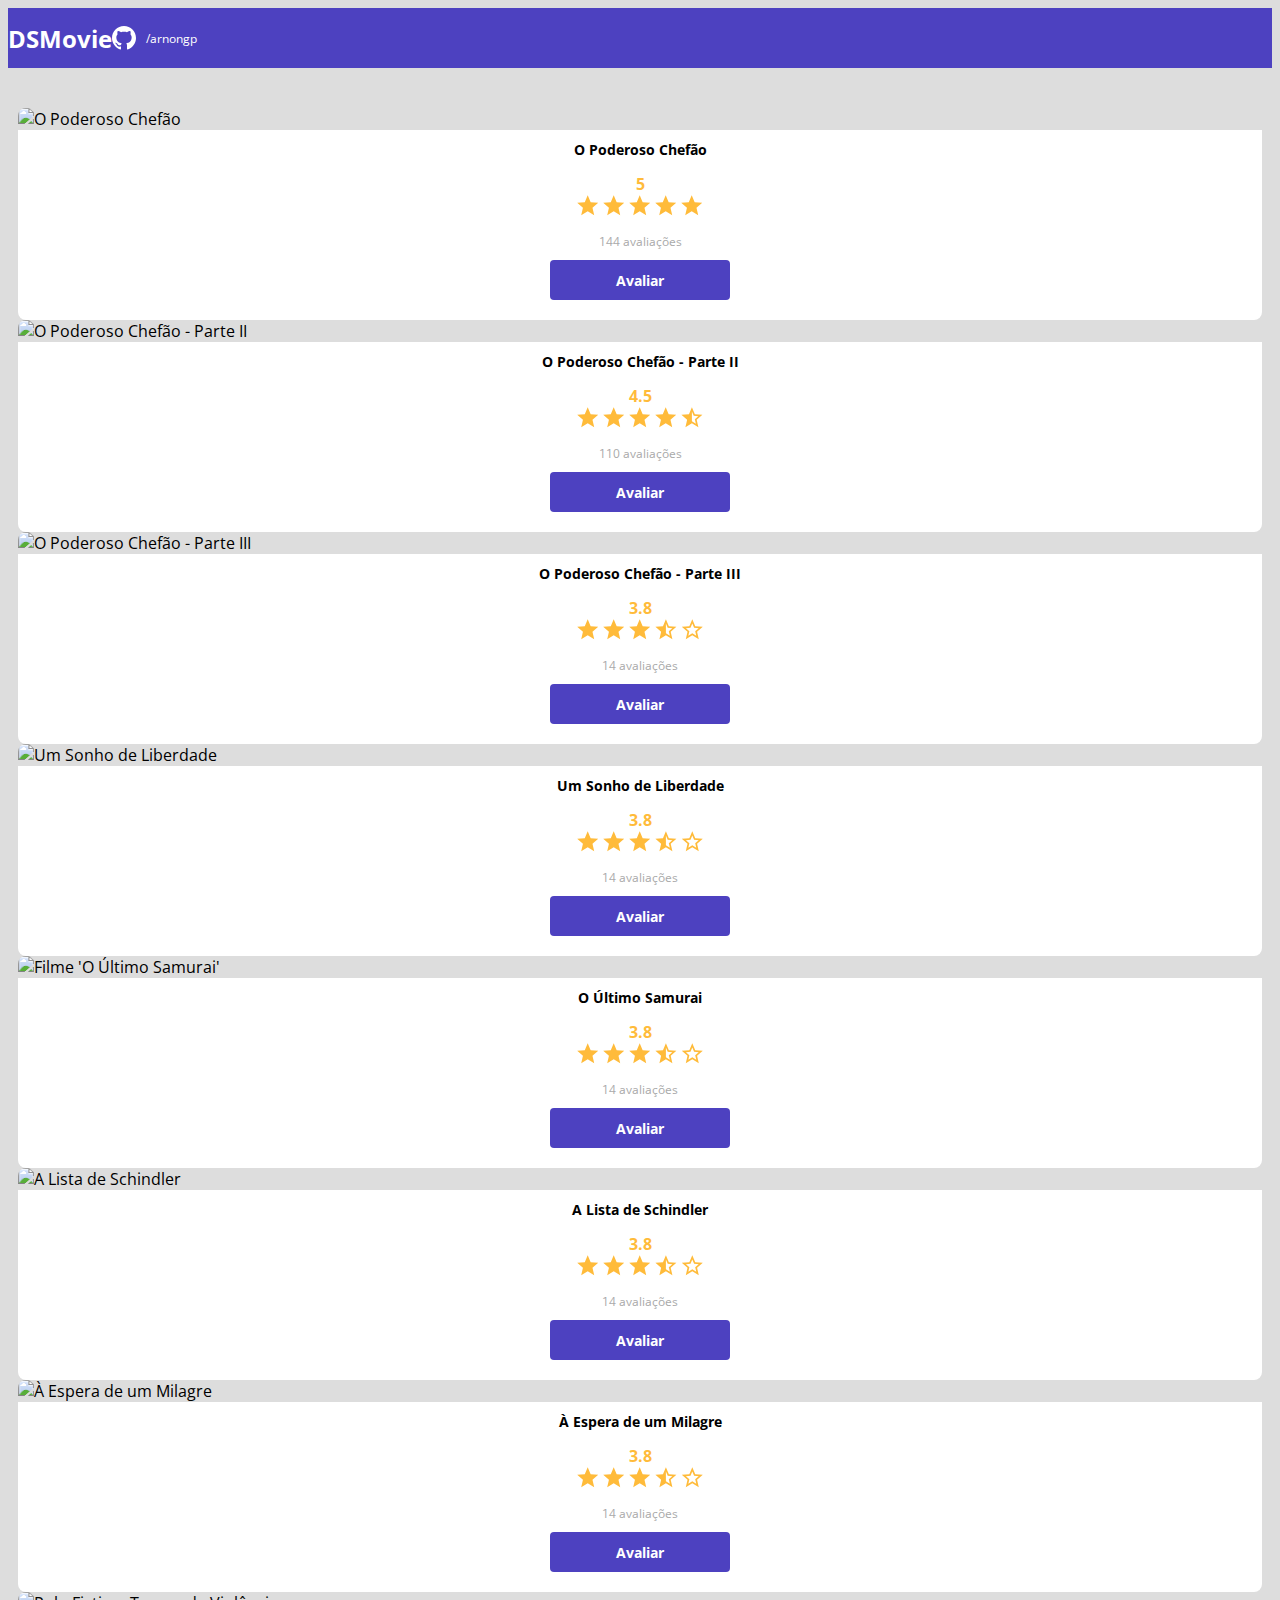
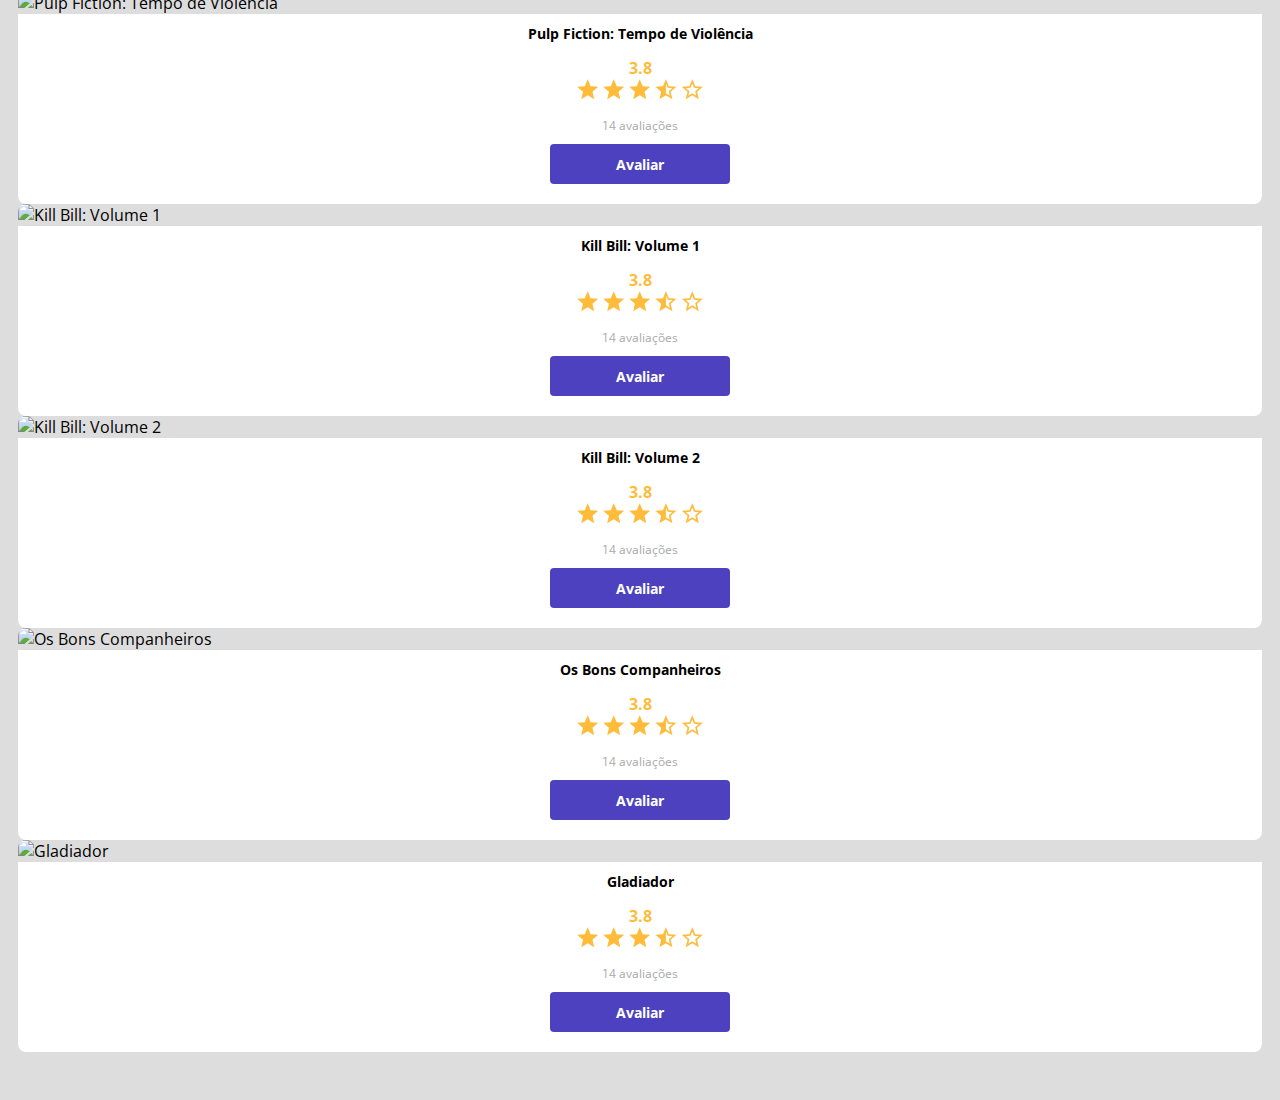
==== commit 1aac1c32: "polimento da lista de filmes" ====
--- a/index.html
+++ b/index.html
@@ -35,15 +35,15 @@
               <div class="dsmovie-card-description">
                 <h3>O Poderoso Chefão</h3>
                 <div class="dsmovie-card-description-bottom">
-                  <h4>3.8</h4>
-                  <div>
-                    <img src="img/star-full.svg" alt="" />
-                    <img src="img/star-full.svg" alt="" />
-                    <img src="img/star-full.svg" alt="" />
-                    <img src="img/star-half.svg" alt="" />
-                    <img src="img/star-empty.svg" alt="" />
-                  </div>
-                  <p>14 avaliações</p>
+                  <h4>5</h4>
+                  <div>
+                    <img src="img/star-full.svg" alt="Avaliação com estrelas" />
+                    <img src="img/star-full.svg" alt="Avaliação com estrelas" />
+                    <img src="img/star-full.svg" alt="Avaliação com estrelas" />
+                    <img src="img/star-full.svg" alt="Avaliação com estrelas" />
+                    <img src="img/star-full.svg" alt="Avaliação com estrelas" />
+                  </div>
+                  <p>144 avaliações</p>
                   <a class="dsmovie-btn" href="form.html">Avaliar</a>
                 </div>
               </div>
@@ -57,7 +57,18 @@
               />
               <div class="dsmovie-card-description">
                 <h3>O Poderoso Chefão - Parte II</h3>
-                <a class="dsmovie-btn" href="form.html">Avaliar</a>
+                <div class="dsmovie-card-description-bottom">
+                  <h4>4.5</h4>
+                  <div>
+                    <img src="img/star-full.svg" alt="Avaliação com estrelas" />
+                    <img src="img/star-full.svg" alt="Avaliação com estrelas" />
+                    <img src="img/star-full.svg" alt="Avaliação com estrelas" />
+                    <img src="img/star-full.svg" alt="Avaliação com estrelas" />
+                    <img src="img/star-half.svg" alt="Avaliação com estrelas" />
+                  </div>
+                  <p>110 avaliações</p>
+                  <a class="dsmovie-btn" href="form.html">Avaliar</a>
+                </div>
               </div>
             </div>
           </div>
@@ -69,7 +80,18 @@
               />
               <div class="dsmovie-card-description">
                 <h3>O Poderoso Chefão - Parte III</h3>
-                <a class="dsmovie-btn" href="form.html">Avaliar</a>
+                <div class="dsmovie-card-description-bottom">
+                  <h4>3.8</h4>
+                  <div>
+                    <img src="img/star-full.svg" alt="Avaliação com estrelas" />
+                    <img src="img/star-full.svg" alt="Avaliação com estrelas" />
+                    <img src="img/star-full.svg" alt="Avaliação com estrelas" />
+                    <img src="img/star-half.svg" alt="Avaliação com estrelas" />
+                    <img src="img/star-empty.svg" alt="Avaliação com estrelas" />
+                  </div>
+                  <p>14 avaliações</p>
+                  <a class="dsmovie-btn" href="form.html">Avaliar</a>
+                </div>
               </div>
             </div>
           </div>
@@ -81,7 +103,18 @@
               />
               <div class="dsmovie-card-description">
                 <h3>Um Sonho de Liberdade</h3>
-                <a class="dsmovie-btn" href="form.html">Avaliar</a>
+                <div class="dsmovie-card-description-bottom">
+                  <h4>3.8</h4>
+                  <div>
+                    <img src="img/star-full.svg" alt="Avaliação com estrelas" />
+                    <img src="img/star-full.svg" alt="Avaliação com estrelas" />
+                    <img src="img/star-full.svg" alt="Avaliação com estrelas" />
+                    <img src="img/star-half.svg" alt="Avaliação com estrelas" />
+                    <img src="img/star-empty.svg" alt="Avaliação com estrelas" />
+                  </div>
+                  <p>14 avaliações</p>
+                  <a class="dsmovie-btn" href="form.html">Avaliar</a>
+                </div>
               </div>
             </div>
           </div>
@@ -93,7 +126,18 @@
               />
               <div class="dsmovie-card-description">
                 <h3>O Último Samurai</h3>
-                <a class="dsmovie-btn" href="form.html">Avaliar</a>
+                <div class="dsmovie-card-description-bottom">
+                  <h4>3.8</h4>
+                  <div>
+                    <img src="img/star-full.svg" alt="Avaliação com estrelas" />
+                    <img src="img/star-full.svg" alt="Avaliação com estrelas" />
+                    <img src="img/star-full.svg" alt="Avaliação com estrelas" />
+                    <img src="img/star-half.svg" alt="Avaliação com estrelas" />
+                    <img src="img/star-empty.svg" alt="Avaliação com estrelas" />
+                  </div>
+                  <p>14 avaliações</p>
+                  <a class="dsmovie-btn" href="form.html">Avaliar</a>
+                </div>
               </div>
             </div>
           </div>
@@ -105,7 +149,18 @@
               />
               <div class="dsmovie-card-description">
                 <h3>A Lista de Schindler</h3>
-                <a class="dsmovie-btn" href="form.html">Avaliar</a>
+                <div class="dsmovie-card-description-bottom">
+                  <h4>3.8</h4>
+                  <div>
+                    <img src="img/star-full.svg" alt="Avaliação com estrelas" />
+                    <img src="img/star-full.svg" alt="Avaliação com estrelas" />
+                    <img src="img/star-full.svg" alt="Avaliação com estrelas" />
+                    <img src="img/star-half.svg" alt="Avaliação com estrelas" />
+                    <img src="img/star-empty.svg" alt="Avaliação com estrelas" />
+                  </div>
+                  <p>14 avaliações</p>
+                  <a class="dsmovie-btn" href="form.html">Avaliar</a>
+                </div>
               </div>
             </div>
           </div>
@@ -117,7 +172,18 @@
               />
               <div class="dsmovie-card-description">
                 <h3>À Espera de um Milagre</h3>
-                <a class="dsmovie-btn" href="form.html">Avaliar</a>
+                <div class="dsmovie-card-description-bottom">
+                  <h4>3.8</h4>
+                  <div>
+                    <img src="img/star-full.svg" alt="Avaliação com estrelas" />
+                    <img src="img/star-full.svg" alt="Avaliação com estrelas" />
+                    <img src="img/star-full.svg" alt="Avaliação com estrelas" />
+                    <img src="img/star-half.svg" alt="Avaliação com estrelas" />
+                    <img src="img/star-empty.svg" alt="Avaliação com estrelas" />
+                  </div>
+                  <p>14 avaliações</p>
+                  <a class="dsmovie-btn" href="form.html">Avaliar</a>
+                </div>
               </div>
             </div>
           </div>
@@ -129,7 +195,18 @@
               />
               <div class="dsmovie-card-description">
                 <h3>Pulp Fiction: Tempo de Violência</h3>
-                <a class="dsmovie-btn" href="form.html">Avaliar</a>
+                <div class="dsmovie-card-description-bottom">
+                  <h4>3.8</h4>
+                  <div>
+                    <img src="img/star-full.svg" alt="Avaliação com estrelas" />
+                    <img src="img/star-full.svg" alt="Avaliação com estrelas" />
+                    <img src="img/star-full.svg" alt="Avaliação com estrelas" />
+                    <img src="img/star-half.svg" alt="Avaliação com estrelas" />
+                    <img src="img/star-empty.svg" alt="Avaliação com estrelas" />
+                  </div>
+                  <p>14 avaliações</p>
+                  <a class="dsmovie-btn" href="form.html">Avaliar</a>
+                </div>
               </div>
             </div>
           </div>
@@ -141,7 +218,18 @@
               />
               <div class="dsmovie-card-description">
                 <h3>Kill Bill: Volume 1</h3>
-                <a class="dsmovie-btn" href="form.html">Avaliar</a>
+                <div class="dsmovie-card-description-bottom">
+                  <h4>3.8</h4>
+                  <div>
+                    <img src="img/star-full.svg" alt="Avaliação com estrelas" />
+                    <img src="img/star-full.svg" alt="Avaliação com estrelas" />
+                    <img src="img/star-full.svg" alt="Avaliação com estrelas" />
+                    <img src="img/star-half.svg" alt="Avaliação com estrelas" />
+                    <img src="img/star-empty.svg" alt="Avaliação com estrelas" />
+                  </div>
+                  <p>14 avaliações</p>
+                  <a class="dsmovie-btn" href="form.html">Avaliar</a>
+                </div>
               </div>
             </div>
           </div>
@@ -153,7 +241,18 @@
               />
               <div class="dsmovie-card-description">
                 <h3>Kill Bill: Volume 2</h3>
-                <a class="dsmovie-btn" href="form.html">Avaliar</a>
+                <div class="dsmovie-card-description-bottom">
+                  <h4>3.8</h4>
+                  <div>
+                    <img src="img/star-full.svg" alt="Avaliação com estrelas" />
+                    <img src="img/star-full.svg" alt="Avaliação com estrelas" />
+                    <img src="img/star-full.svg" alt="Avaliação com estrelas" />
+                    <img src="img/star-half.svg" alt="Avaliação com estrelas" />
+                    <img src="img/star-empty.svg" alt="Avaliação com estrelas" />
+                  </div>
+                  <p>14 avaliações</p>
+                  <a class="dsmovie-btn" href="form.html">Avaliar</a>
+                </div>
               </div>
             </div>
           </div>
@@ -165,7 +264,18 @@
               />
               <div class="dsmovie-card-description">
                 <h3>Os Bons Companheiros</h3>
-                <a class="dsmovie-btn" href="form.html">Avaliar</a>
+                <div class="dsmovie-card-description-bottom">
+                  <h4>3.8</h4>
+                  <div>
+                    <img src="img/star-full.svg" alt="Avaliação com estrelas" />
+                    <img src="img/star-full.svg" alt="Avaliação com estrelas" />
+                    <img src="img/star-full.svg" alt="Avaliação com estrelas" />
+                    <img src="img/star-half.svg" alt="Avaliação com estrelas" />
+                    <img src="img/star-empty.svg" alt="Avaliação com estrelas" />
+                  </div>
+                  <p>14 avaliações</p>
+                  <a class="dsmovie-btn" href="form.html">Avaliar</a>
+                </div>
               </div>
             </div>
           </div>
@@ -177,8 +287,21 @@
               />
               <div class="dsmovie-card-description">
                 <h3>Gladiador</h3>
-                <a class="dsmovie-btn" href="form.html">Avaliar</a>
-              </div>
+                <div class="dsmovie-card-description-bottom">
+                  <h4>3.8</h4>
+                  <div>
+                    <img src="img/star-full.svg" alt="Avaliação com estrelas" />
+                    <img src="img/star-full.svg" alt="Avaliação com estrelas" />
+                    <img src="img/star-full.svg" alt="Avaliação com estrelas" />
+                    <img src="img/star-half.svg" alt="Avaliação com estrelas" />
+                    <img src="img/star-empty.svg" alt="Avaliação com estrelas" />
+                  </div>
+                  <p>14 avaliações</p>
+                  <a class="dsmovie-btn" href="form.html">Avaliar</a>
+                </div>
+              </div>
+            </div>
+          </div>
             </div>
           </div>
         </div>
--- a/style.css
+++ b/style.css
@@ -70,7 +70,7 @@
 }
 
 #dsmovie-card-list {
-  padding: 40px 0;
+  padding: 40px 10px;
 }
 
 .dsmovie-card img {
@@ -86,13 +86,13 @@
   align-items: center;
   justify-content: space-between;
   border-radius: 0 0 8px 8px;
-  min-height: 220px;
+  min-height: 190px;
 }
 
 .dsmovie-card-description h3 {
   font-size: 14px;
   font-weight: 700;
-  margin-bottom: 23px;
+  margin-bottom: 10px;
   text-align: center;
 }
 .dsmovie-card-description-bottom {
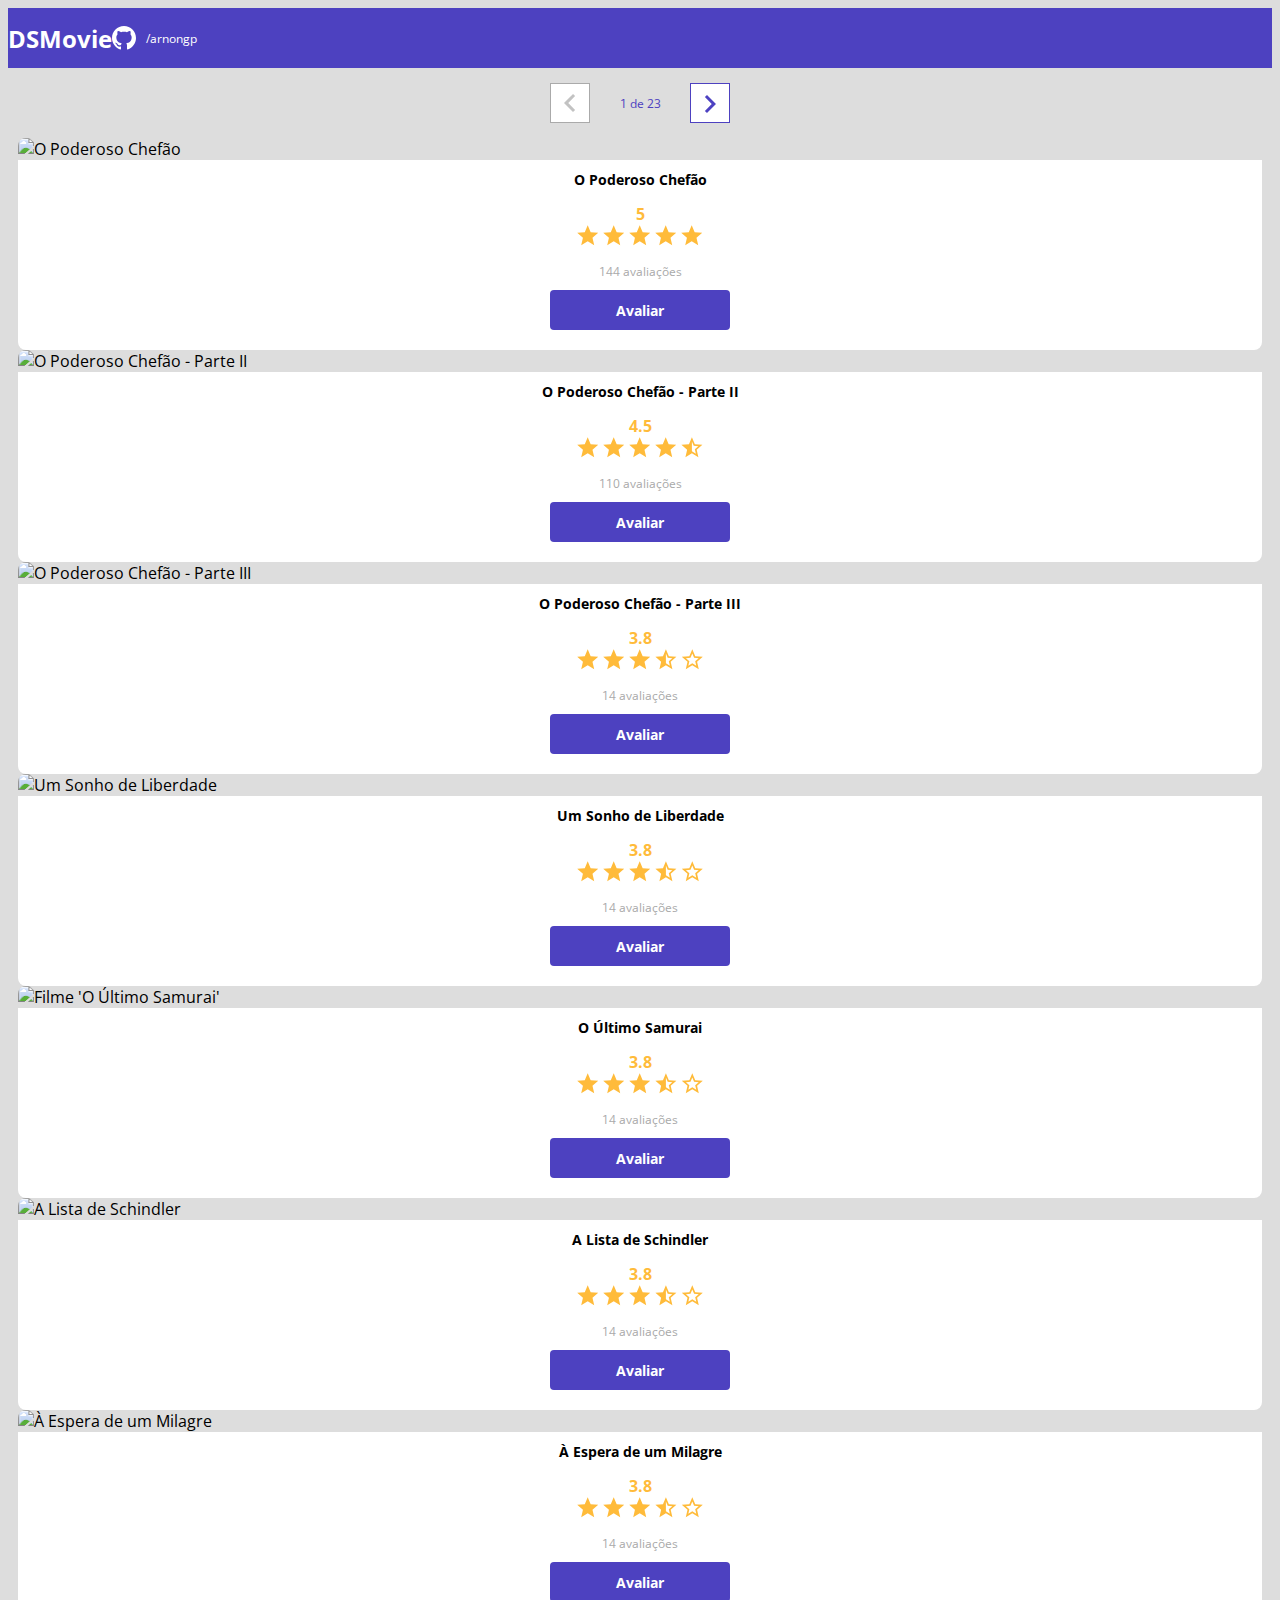
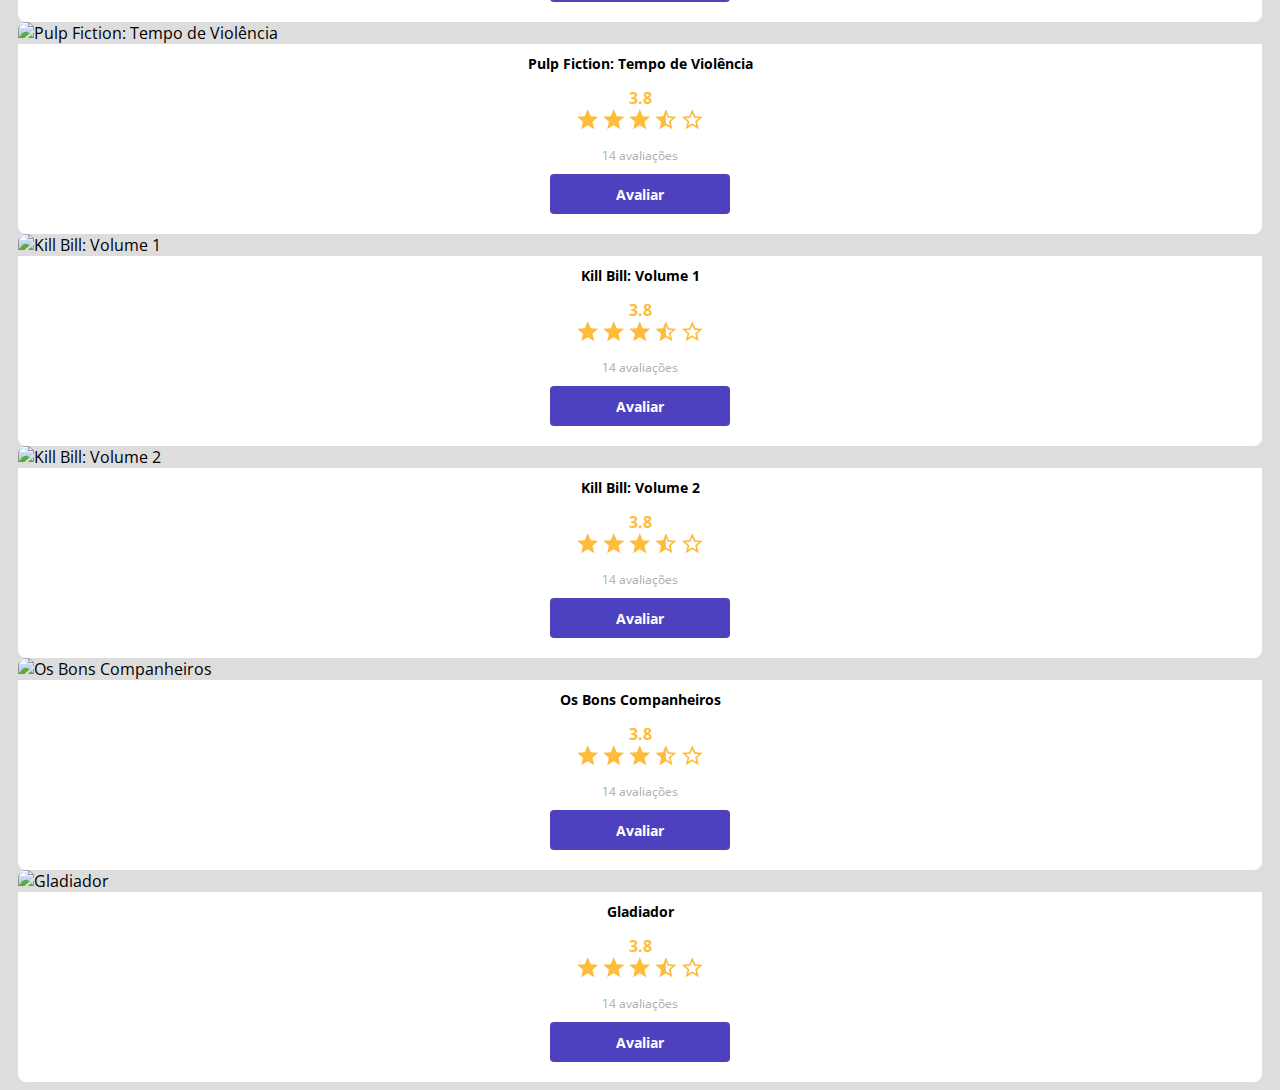
==== commit b5645ed9: "componente de paginação" ====
--- a/index.html
+++ b/index.html
@@ -25,6 +25,19 @@
     </header>
     <main>
       <section id="dsmovie-card-list" class="container">
+        <div class="dsmovie-pagination-container">
+          <div class="dsmovie-pagination-box">
+            <button disabled>
+              <img src="img/left-arrow.svg" alt="Seta para voltar página">
+            </button>
+            <p>1 de 23</p>
+            <button>
+              <img class="dsmovie-flip-horizontal" src="img/left-arrow.svg" alt="Seta para avançar página">
+            </button>
+
+
+          </div>
+        </div>
         <div class="row">
           <div class="col-sm-6 col-lg-4 col-xl-3 mb-3">
             <div class="dsmovie-card">
--- a/style.css
+++ b/style.css
@@ -70,7 +70,7 @@
 }
 
 #dsmovie-card-list {
-  padding: 40px 10px;
+  padding: 0px 10px;
 }
 
 .dsmovie-card img {
@@ -164,3 +164,43 @@
   font-size: 12px;
   color: var(--text-light-gray);
 }
+.dsmovie-pagination-container {
+  padding: 15px 0;
+  display: flex;
+  justify-content: center;
+}
+.dsmovie-pagination-box {
+  width: 180px;
+  display: flex;
+  justify-content: space-between;
+  align-items: center;
+}
+.dsmovie-pagination-box p {
+  margin: 0;
+  font-size: 12px;
+  color: var(--color-primary);
+  font-weight: 400;
+}
+.dsmovie-pagination-box button {
+  width: 40px;
+  height: 40px;
+  border: 1px solid var(--color-primary);
+  background-color: var(--white);
+  display: flex;
+  justify-content: center;
+  align-items: center;
+}
+.dsmovie-pagination-box button img {
+  filter: brightness(0) saturate(100%) invert(18%) sepia(73%) saturate(2413%)
+    hue-rotate(236deg) brightness(110%) contrast(90%);
+}
+.dsmovie-pagination-box button:disabled {
+  border: 1px solid var(--text-light-gray);
+}
+.dsmovie-pagination-box button:disabled img {
+  filter: unset;
+}
+
+.dsmovie-flip-horizontal {
+  transform: rotate(180deg);
+}
